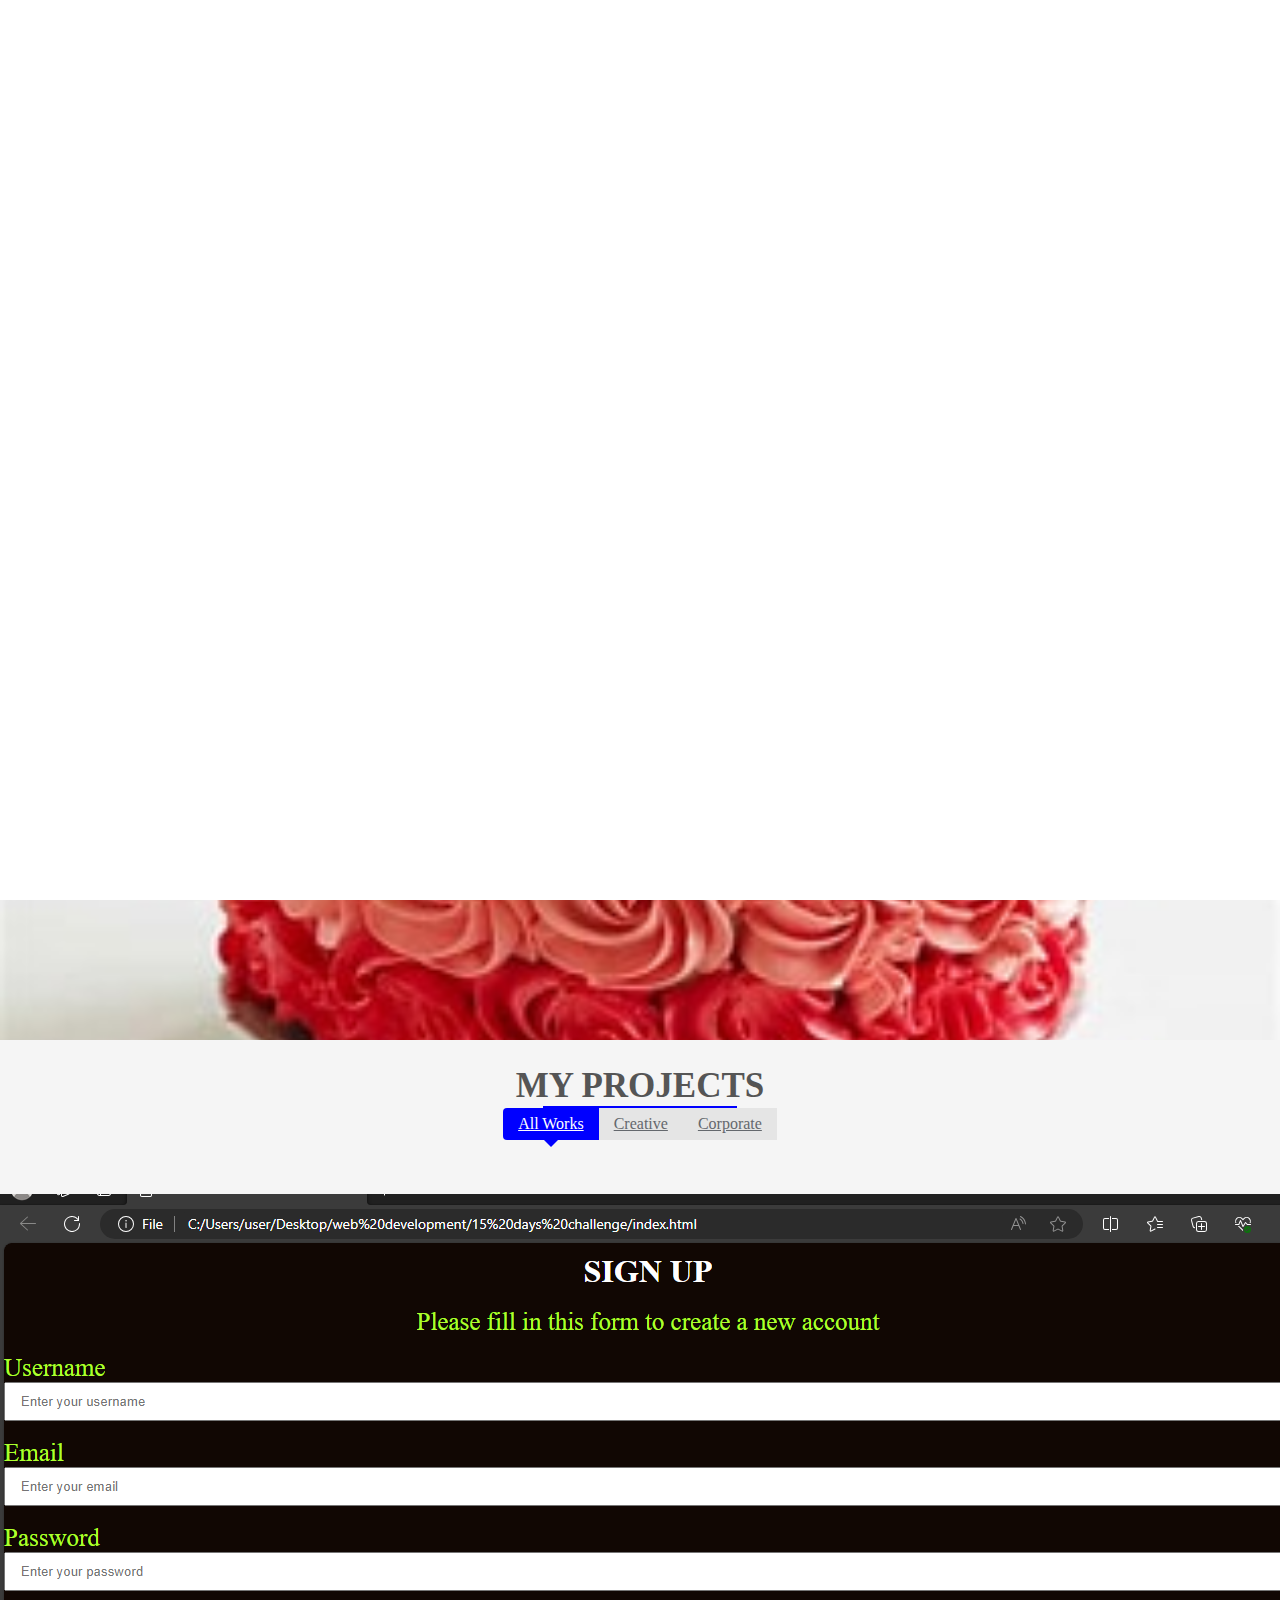
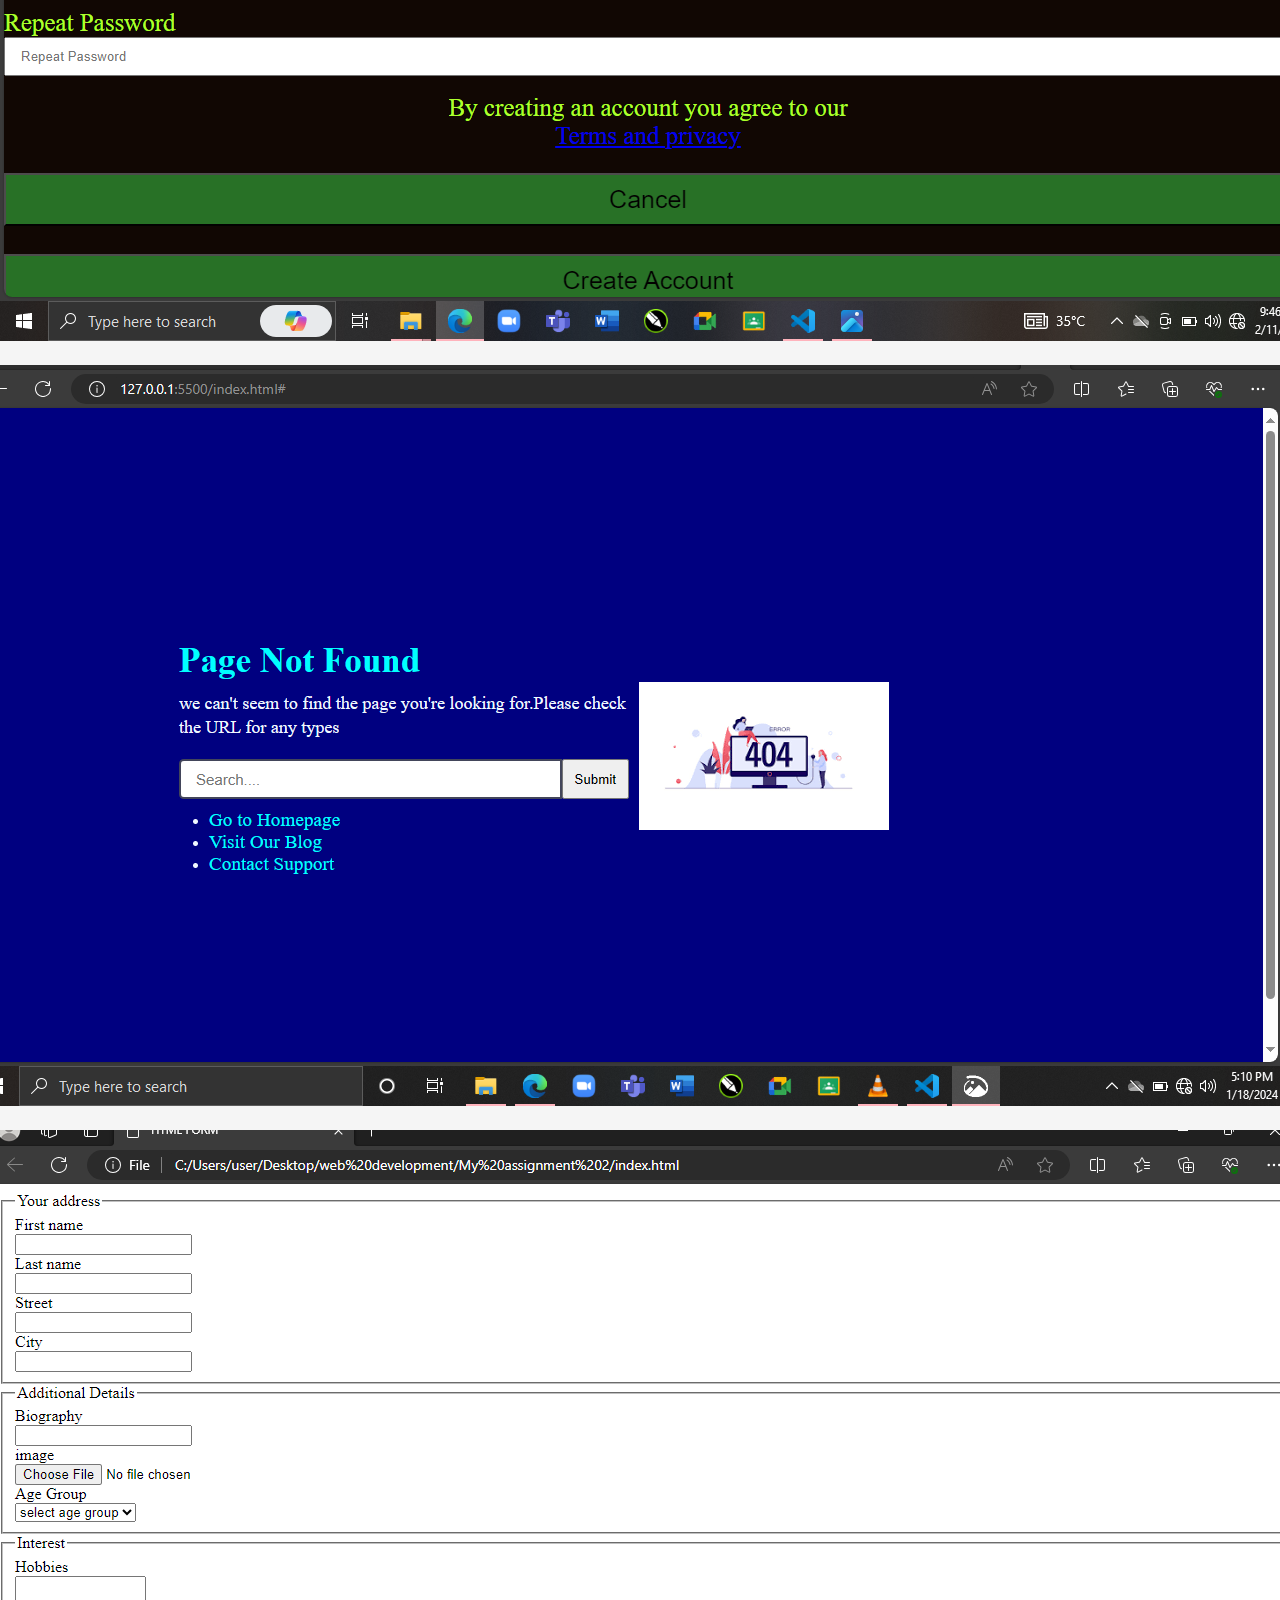
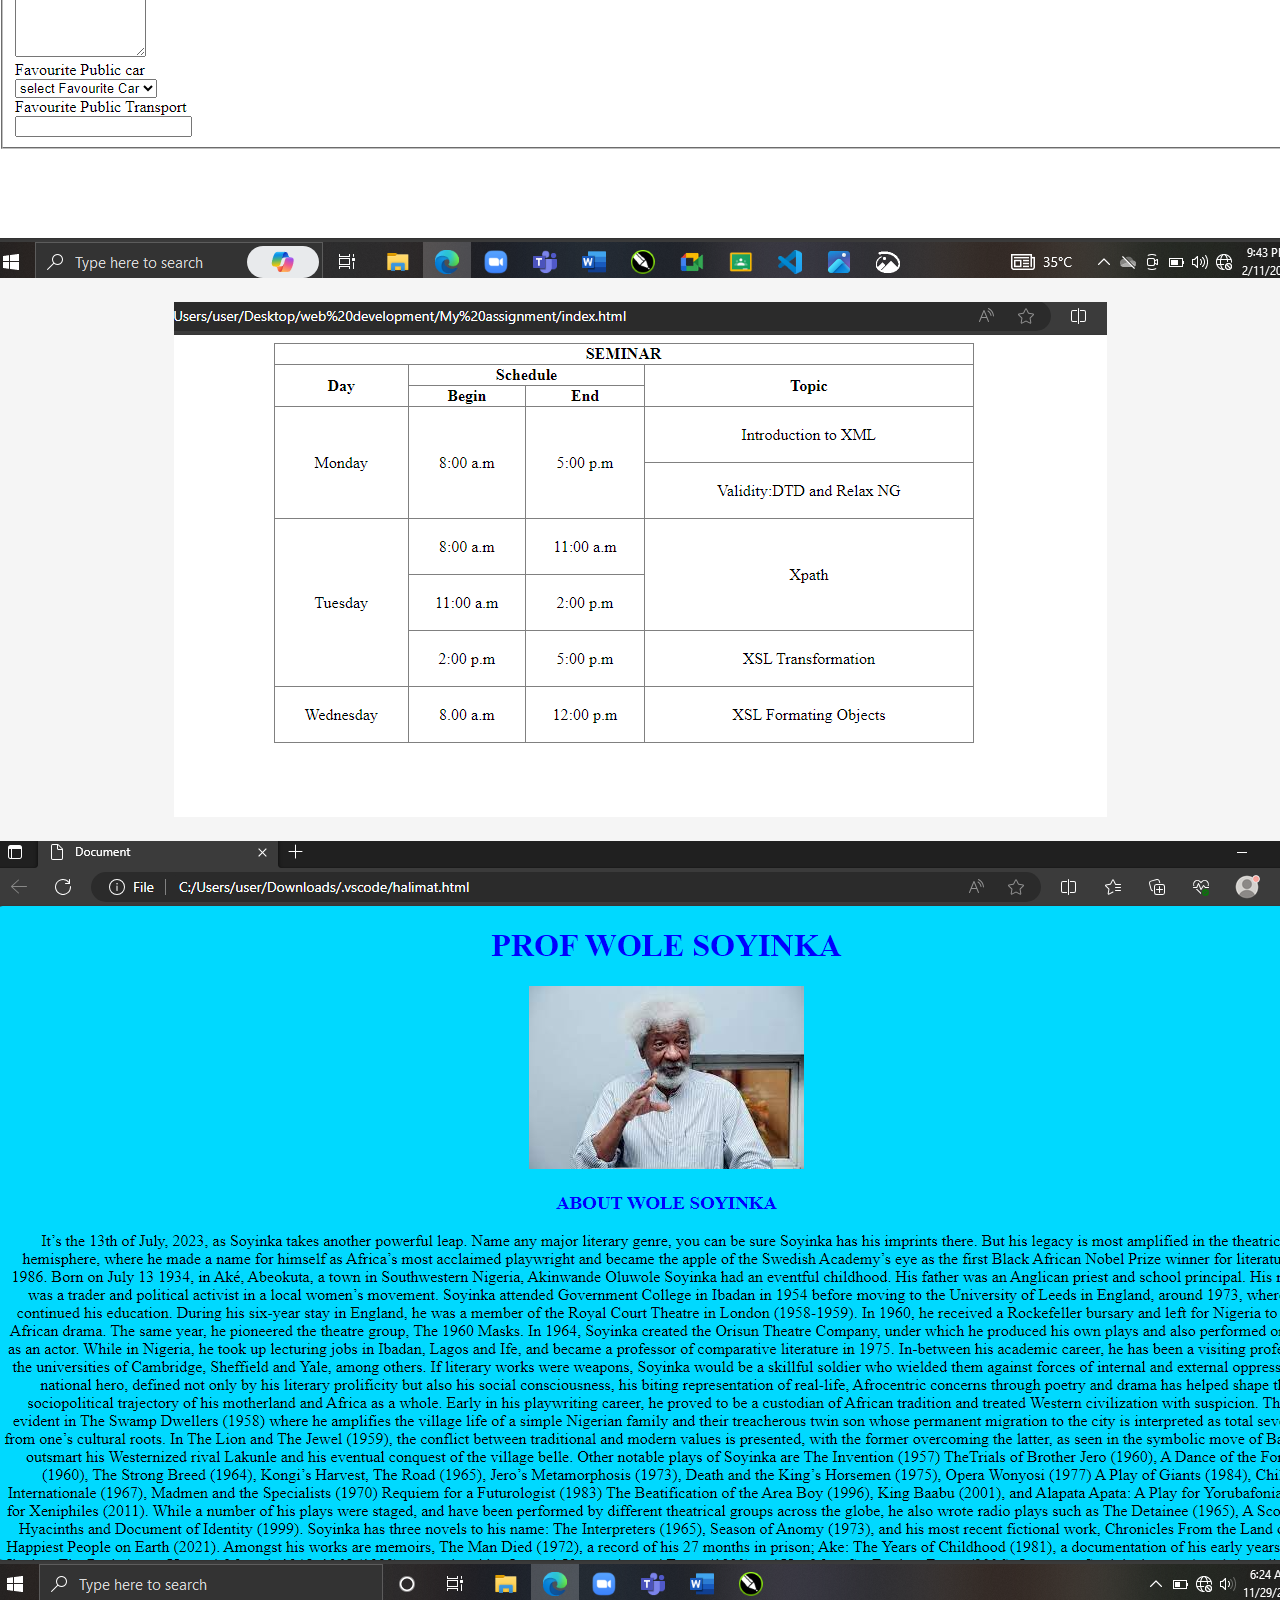
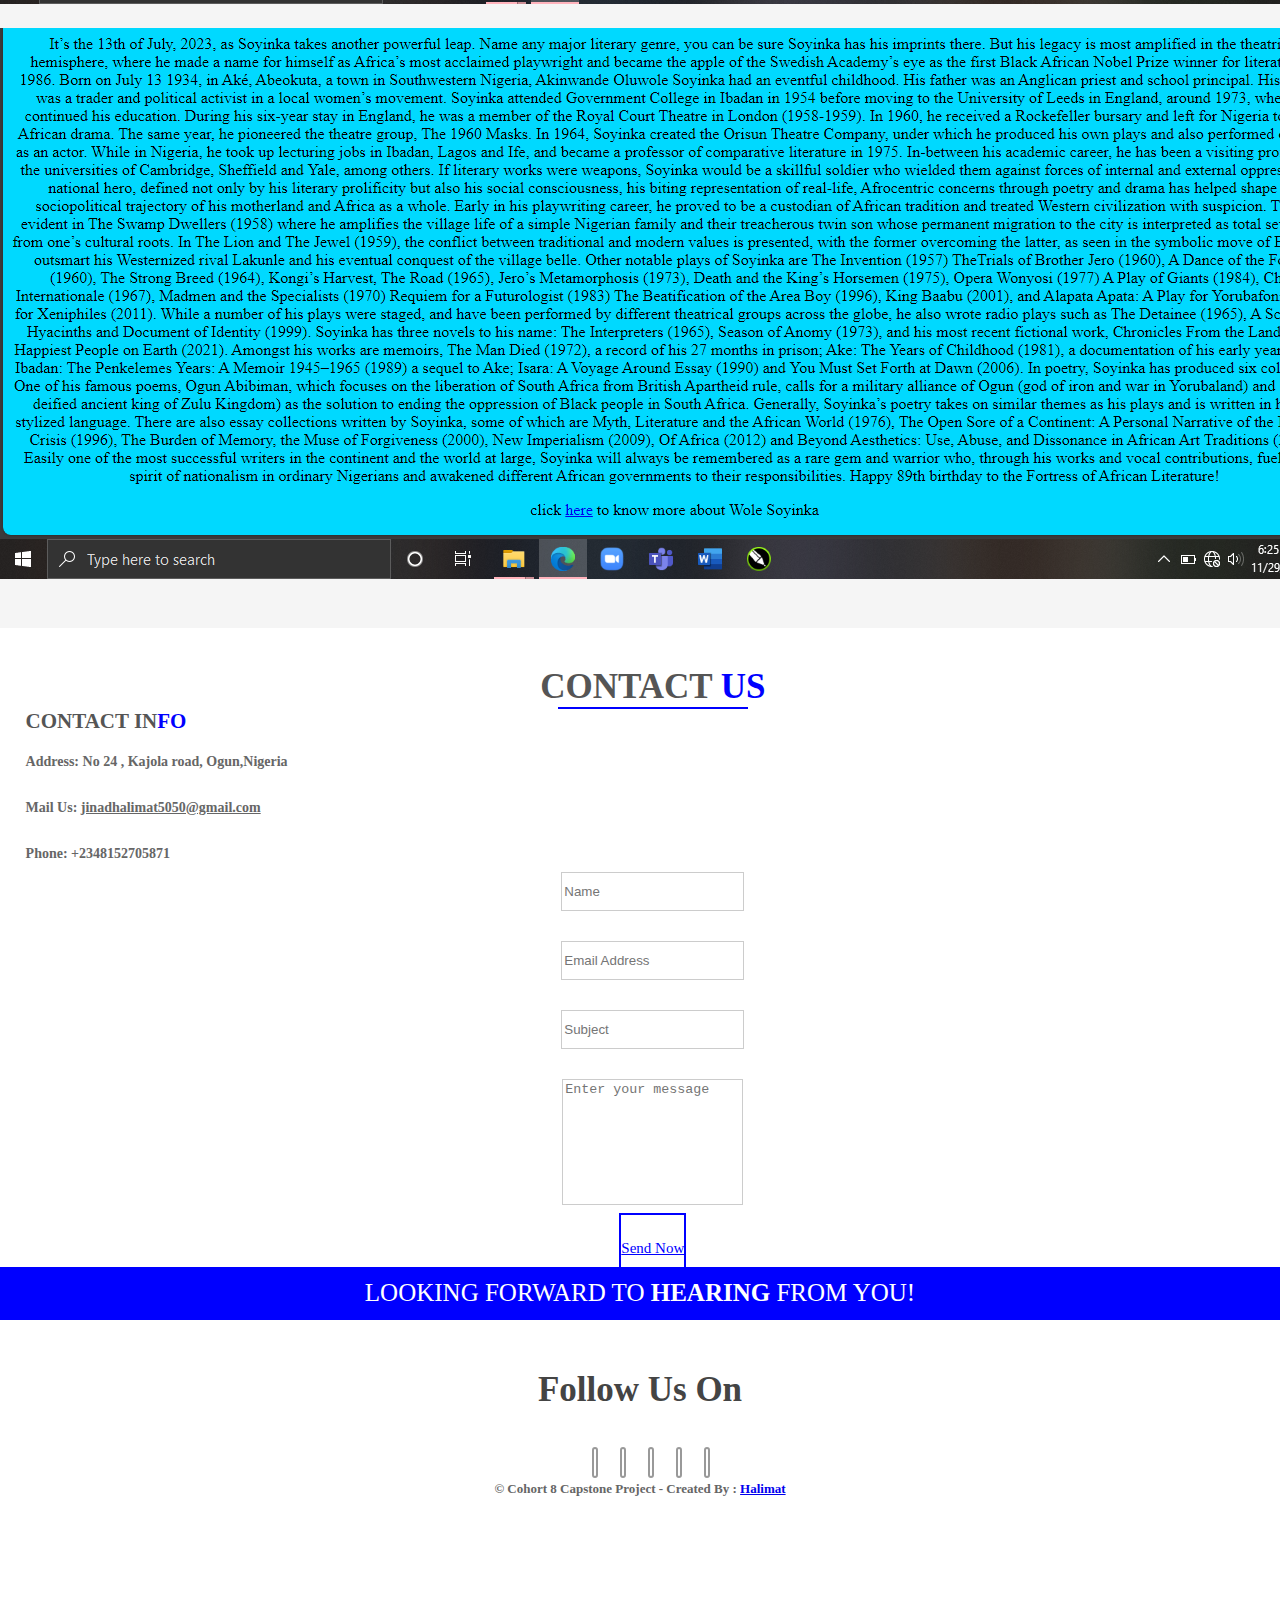
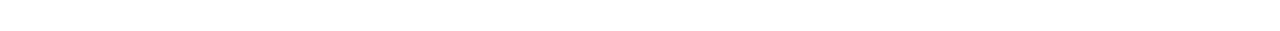
==== about.html @ 50e0e18a "." ====
<!DOCTYPE html>
<!--
	Cosmix by TEMPLATE STOCK
	templatestock.co @templatestock
	Released for free under the Creative Commons Attribution 3.0 license (templated.co/license)
-->

<html lang="en">
    <head>
        <meta charset="utf-8" />
        <meta name="viewport" content="width=device-width, initial-scale=1.0" />
        <meta name="description" content="" />
        <meta name="author" content="" />
        <title>Capstone project HTML5 Responsive Template | Template Stock</title>
        <!--Bootstrap-->
        <link rel="stylesheet" type="text/css" href="css/bootstrap.css" />
        <!--Stylesheets-->
        <link rel="stylesheet" type="text/css" href="css/style.css" />
        <!--Responsive-->
        <link rel="stylesheet" type="text/css" href="css/responsive.css" />
        <!--Animation-->
        <link rel="stylesheet" type="text/css" href="css/animate.css" />
        <!--Prettyphoto-->
        <link rel="stylesheet" type="text/css" href="css/prettyPhoto.css" />
        <!--Font-Awesome-->
        <link rel="stylesheet" type="text/css" href="css/font-awesome.css" />
        <!--Owl-Slider-->
        <link rel="stylesheet" type="text/css" href="css/owl.carousel.css" />
        <link rel="stylesheet" type="text/css" href="css/owl.theme.css" />
        <link rel="stylesheet" type="text/css" href="css/owl.transitions.css" />
        <!--[if lt IE 9]>
    <script src="js/html5shiv.js"></script>
    <script src="js/respond.min.js"></script>
  [endif]-->
    </head>
    <body data-spy="scroll" data-target=".navbar-default" data-offset="100">
        <!--Preloader-->
        <div id="preloader">
            <div id="pre-status">
                <div class="preload-placeholder"></div>
            </div>
        </div>
        <!--Navigation-->
        <header id="menu">
            <div class="navbar navbar-default navbar-fixed-top">
                <div class="container">
                    <div class="container-fluid">
                        <!-- Brand and toggle get grouped for better mobile display -->
                        <div class="navbar-header">
                            <button
                                type="button"
                                class="navbar-toggle collapsed"
                                data-toggle="collapse"
                                data-target="#bs-example-navbar-collapse-1"
                                aria-expanded="false"
                            >
                                <span class="sr-only">Toggle navigation</span>
                                <span class="icon-bar"></span>
                                <span class="icon-bar"></span>
                                <span class="icon-bar"></span>
                            </button>
                            <a class="navbar-brand" href="#menu"
                                ><img src="images/Logo/01.png" alt=""
                            /></a>
                        </div>
                        <!-- Collect the nav links, forms, and other content for toggling -->
                        <div
                            class="collapse navbar-collapse"
                            id="bs-example-navbar-collapse-1"
                        >
                            <ul class="nav navbar-nav">
                                <li class="active">
                                    <a class="scroll" href="#menu">Home</a>
                                </li>
                                <li>
                                    <a class="scroll" href="#about">About</a>
                                </li>
                                <li>
                                    <a class="scroll" href="#portfolio"
                                        >Portfolio</a
                                    >
                                </li>
                                <li>
                                    <a class="scroll" href="#contact"
                                        >Contact</a
                                    >
                                </li>
                            </ul>
                        </div>
                        <!-- /.navbar-collapse -->
                    </div>
                    <!-- /.container-fluid -->
                </div>
            </div>
        </header>
        
        <!--Slider-Start-->
        <section id="slider">
            <div id="home-carousel" class="carousel slide" data-ride="carousel">
                <div class="carousel-inner">
                    <div
                        class="item active"
                        style="background-image: url(images/Slider/08.jpg)"
                    >
                        <div class="carousel-caption container">
                            <div class="row">
                                <div class="col-md-7 col-sm-12 col-xs-12">
                                    <h1 style="color: goldenrod;">ABOUT</h1>
                                    <P>
                                        FRONTEND <Span style="color: goldenrod;">DEVELOPER</Span>
                                    </P>
                                    <p>
                                        Conscientious frontend developer with few months
                                        experience using Hypertext Markup Language(HTML), 
                                        Cascading Style Sheet(CSS) and JavaScript.I am ready and
                                        willing to learn more about tech and a lot of new things.
                                        Also a Mathematics student of Tai Solarin University of 
                                        Education, presently in 400 level.
                                    </p>
                                </div>
                            </div>
                        </div>
                    </div>
                    <div
                        class="item"
                        style="background-image: url(images/Slider/05.jpg)"
                    >
                        <div class="carousel-caption container">
                            <div class="row">
                                <div class="col-md-7 col-sm-12 col-xs-12">
                                    <h1>PRIME <span style="color: rgb(138, 24, 24);">TREATS</span></h1>
                                    <p>
                                        A certified baker with years of experience.I bake cakes 
                                        for occasions like weddings, birthdays and lot more,
                                        I also do delicious and yummy pastries.You can also surprise
                                        your lovely ones, we get you covered.Still learning more about 
                                        baking and will still learn more on it.
                                    </p>
                                </div>
                            </div>
                        </div>
                    </div>
                    <a
                        class="home-carousel-left"
                        href="#home-carousel"
                        data-slide="prev"
                        ><i class="fa fa-angle-left"></i
                    ></a>
                    <a
                        class="home-carousel-right"
                        href="#home-carousel"
                        data-slide="next"
                        ><i class="fa fa-angle-right"></i
                    ></a>
                </div>
            </div>
            <!--/#home-carousel-->
        </section>
        <!--Portfolio-Section-Start-->
        <section id="portfolio">
            <div class="container">
                <div class="col-md-8 col-md-offset-2">
                    <div class="heading">
                        <h2>MY PROJECTS</h2>
                        <div class="line"></div>
                    </div>
                </div>
                <div class="text-center">
                    <ul class="portfolio-filter">
                        <li>
                            <a class="active" href="#" data-filter="*"
                                >All Works</a
                            >
                        </li>
                        <li>
                            <a href="#" data-filter=".creative">Creative</a>
                        </li>
                        <li>
                            <a href="#" data-filter=".corporate">Corporate</a>
                        </li>
                        <li>
                      
                    </ul>
                    <!--/#portfolio-filter-->
                </div>
                <div class="portfolio-items">
                    <div
                        class="col-md-4 col-sm-6 col-xs-12 portfolio-item creative"
                    >
                        <div class="portfolio-item-inner">
                            <img
                                class="img-responsive"
                                src="images/Portfolio/SIGNUP PAGE.png"
                                alt=""
                            />
                            <div class="portfolio-info">
                                <a
                                    class="preview"
                                    href="https://verdant-frangollo-7e77b7.netlify.app"
                                    data-rel="prettyPhoto"
                                    ><i class="fa fa-plus-circle"></i
                                ></a>
                                <h6>ITEM-1</h6>
                                <p>SIGNUP PAGE</p>
                            </div>
                        </div>
                    </div>
                    <!--/.portfolio-item-->
                    <div
                        class="col-md-4 col-sm-6 col-xs-12 portfolio-item corporate portfolio"
                    >
                        <div class="portfolio-item-inner">
                            <img
                                class="img-responsive"
                                src="images/Portfolio/error styling.png"
                                alt=""
                            />
                            <div class="portfolio-info">
                                <a
                                    class="preview"
                                    href="https://dancing-paprenjak-fbeb0f.netlify.app"
                                    data-rel="prettyPhoto"
                                    ><i class="fa fa-plus-circle"></i
                                ></a>
                                <h6>ITEM-2</h6>
                                <p>404 errorpage</p>
                            </div>
                        </div>
                    </div>
                    <!--/.portfolio-item-->
                    <div
                        class="col-md-4 col-sm-6 col-xs-12 portfolio-item creative"
                    >
                        <div class="portfolio-item-inner">
                            <img
                                class="img-responsive"
                                src="images/Portfolio/HTML FORM.png"
                                alt=""
                            />
                            <div class="portfolio-info">
                                <a
                                    class="preview"
                                    href="https://moonlit-zabaione-5b2d0a.netlify.app

                                    "
                                    data-rel="prettyPhoto"
                                    ><i class="fa fa-plus-circle"></i
                                ></a>
                                <h6>ITEM-3</h6>
                                <p>HTML FORM</p>
                            </div>
                        </div>
                    </div>
                    <!--/.portfolio-item-->
                    <div
                        class="col-md-4 col-sm-6 col-xs-12 portfolio-item corporate"
                    >
                        <div class="portfolio-item-inner">
                            <img
                                class="img-responsive"
                                src="images/Portfolio/HTML TABLE.png"
                                alt=""
                            />
                            <div class="portfolio-info">
                                <a
                                    class="preview"
                                    href="https://idyllic-fudge-616ac0.netlify.app"
                                    data-rel="prettyPhoto"
                                    ><i class="fa fa-plus-circle"></i
                                ></a>
                                <h6>ITEM-4</h6>
                                <p>HTML TABLE</p>
                            </div>
                        </div>
                    </div>
                    <!--/.portfolio-item-->
                    <div
                        class="col-md-4 col-sm-6 col-xs-12 portfolio-item creative portfolio"
                    >
                        <div class="portfolio-item-inner">
                            <img
                                class="img-responsive"
                                src="images/Portfolio/pics 1.PNG"
                                alt=""
                            />
                            <div class="portfolio-info">
                                <a
                                    class="preview"
                                    href="images/Portfolio/pics 1.PNG"
                                    data-rel="prettyPhoto"
                                    ><i class="fa fa-plus-circle"></i
                                ></a>
                                <h6>ITEM-5</h6>
                                <p>PIC 1</p>
                            </div>
                        </div>
                    </div>
                    <!--/.portfolio-item-->
                    <div
                        class="col-md-4 col-sm-6 col-xs-12 portfolio-item corporate"
                    >
                        <div class="portfolio-item-inner">
                            <img
                                class="img-responsive"
                                src="images/Portfolio/pics2.PNG"
                                alt=""
                            />
                            <div class="portfolio-info">
                                <a
                                    class="preview"
                                    href="images/Portfolio/pics2.PNG"
                                    data-rel="prettyPhoto"
                                    ><i class="fa fa-plus-circle"></i
                                ></a>
                                <h6>ITEM-6</h6>
                                <p>PIC 2</p>
                            </div>
                        </div>
                    </div>
                    <!--/.portfolio-item-->
                </div>
            </div>
        </section>         
        <!--Contact-Section-Start-->
        <section id="contact">
            <div class="container">
                <div class="col-md-8 col-md-offset-2">
                    <div class="heading">
                        <h2>CONTACT <span>US</span></h2>
                        <div class="line"></div>
                    </div>
                </div>
                <div class="text-center">
                    <div class="col-md-6 col-sm-6 contact-sec-1">
                        <h4>CONTACT IN<span>FO</span></h4>
                        <ul class="contact-form">
                            <li>
                                <i class="fa fa-map-marker"></i>
                                <h6>
                                    <strong>Address:</strong> No 24 ,
                                    Kajola road, Ogun,Nigeria
                                </h6>
                            </li>
                            <li>
                                <i class="fa fa-envelope"></i>
                                <h6>
                                    <strong>Mail Us:</strong>
                                    <a href="#">jinadhalimat5050@gmail.com</a>
                                </h6>
                            </li>
                            <li>
                                <i class="fa fa-phone"></i>
                                <h6>
                                    <strong>Phone:</strong> +2348152705871
                                </h6>
                            </li>
                        </ul>
                    </div>
                    <div class="col-md-6 col-sm-6">
                        <form
                            id="main-contact-form"
                            name="contact-form"
                            method="post"
                            action="#"
                        >
                            <div
                                class="row wow fadeInDown"
                                data-wow-duration="1000ms"
                                data-wow-delay="300ms"
                            >
                                <div class="col-sm-6">
                                    <div class="form-group">
                                        <input
                                            type="text"
                                            name="name"
                                            class="form-control"
                                            placeholder="Name"
                                            required="required"
                                        />
                                    </div>
                                </div>
                                <div class="col-sm-6">
                                    <div class="form-group">
                                        <input
                                            type="email"
                                            name="email"
                                            class="form-control"
                                            placeholder="Email Address"
                                            required="required"
                                        />
                                    </div>
                                </div>
                            </div>
                            <div class="form-group">
                                <input
                                    type="text"
                                    name="subject"
                                    class="form-control"
                                    placeholder="Subject"
                                    required="required"
                                />
                            </div>
                            <div class="form-group">
                                <textarea
                                    name="message"
                                    id="message"
                                    class="form-control"
                                    rows="4"
                                    placeholder="Enter your message"
                                    required="required"
                                ></textarea>
                            </div>
                            <a
                                class="btn-send col-md-12 col-sm-12 col-xs-12"
                                href="#"
                                >Send Now</a
                            >
                        </form>
                    </div>
                </div>
            </div>
        </section>
        <footer id="footer">
            <div class="bg-sec">
                <div class="container">
                    <h2>
                        LOOKING FORWARD TO <strong>HEARING </strong>FROM YOU!
                    </h2>
                </div>
            </div>
        </footer>
        <footer id="footer-down">
            <h2>Follow Us On</h2>
            <ul class="social-icon">
                <li class="facebook hvr-pulse">
                    <a href="https://www.facebook.com/halimat.jinad.9?mibextid=2JQ9oc"><i class="fa fa-facebook-f"></i></a>
                </li>
                <li class="twitter hvr-pulse">
                    <a href="#"><i class="fa fa-twitter"></i></a>
                </li>
                <li class="linkedin hvr-pulse">
                    <a href="https://www.linkedin.com/in/jinad-halimat-aa2a1b285"><i class="fa fa-linkedin"></i></a>
                </li>
                <li class="google-plus hvr-pulse">
                    <a href="http"><i class="fa fa-google-plus"></i></a>
                </li>
                <li class="instagram hvr-pulse">
                    <a href="https://instagram.com/halimat_jinad"><i class="fa fa-instagram"></i></a>
                </li>
            </ul>
            <p>
                &copy; Cohort 8 Capstone Project - Created By :
                <a href="http://templatestock.co" target="_blank"
                    >Halimat</a
                >
            </p>
        </footer>
        <!--Jquery-->
        <script type="text/javascript" src="js/jquery.min.js"></script>
        <!--Boostrap-Jquery-->
        <script type="text/javascript" src="js/bootstrap.js"></script>
        <!--Preetyphoto-Jquery-->
        <script type="text/javascript" src="js/jquery.prettyPhoto.js"></script>
        <!--NiceScroll-Jquery-->
        <script type="text/javascript" src="js/jquery.nicescroll.js"></script>
        <script type="text/javascript" src="js/waypoints.min.js"></script>
        <!--Isotopes-->
        <script type="text/javascript" src="js/jquery.isotope.js"></script>
        <!--Wow-Jquery-->
        <script type="text/javascript" src="js/wow.js"></script>
        <!--Count-Jquey-->
        <script type="text/javascript" src="js/jquery.countTo.js"></script>
        <script type="text/javascript" src="js/jquery.inview.min.js"></script>
        <!--Owl-Crousels-Jqury-->
        <script type="text/javascript" src="js/owl.carousel.js"></script>
        <!--Main-Scripts-->
        <script type="text/javascript" src="js/script.js"></script>
    </body>
</html>

<!-- Hosting24 Analytics Code -->
<script
    type="text/javascript"
    src="http://stats.hosting24.com/count.php"
></script>
<!-- End Of Analytics Code -->
---- css/style.css ----
/*
	Cosmix by TEMPLATE STOCK
	templatestock.co @templatestock
	Released for free under the Creative Commons Attribution 3.0 license (templated.co/license)
*/

* {
    margin: 0 auto;
}
@font-face {
    font-family: 'helvetica_ce_55_romanregular';
    src: url('../fonts/helvetica_neue_ce_55_roman-webfont.eot');
    src: url('../fonts/helvetica_neue_ce_55_roman-webfont.eot?#iefix')
            format('embedded-opentype'),
        url('../fonts/helvetica_neue_ce_55_roman-webfont.woff2') format('woff2'),
        url('../fonts/helvetica_neue_ce_55_roman-webfont.woff') format('woff'),
        url('../fonts/helvetica_neue_ce_55_roman-webfont.ttf')
            format('truetype'),
        url('../fonts/helvetica_neue_ce_55_roman-webfont.svg#helvetica_ce_55_romanregular')
            format('svg');
    font-weight: normal;
    font-style: normal;
}
@font-face {
    font-family: 'open_sansregular';
    src: url('../fonts/opensans-regular-webfont.eot');
    src: url('../fonts/opensans-regular-webfont.eot?#iefix')
            format('embedded-opentype'),
        url('../fonts/opensans-regular-webfont.woff2') format('woff2'),
        url('../fonts/opensans-regular-webfont.woff') format('woff'),
        url('../fonts/opensans-regular-webfont.ttf') format('truetype'),
        url('../fonts/opensans-regular-webfont.svg#open_sansregular')
            format('svg');
    font-weight: normal;
    font-style: normal;
}
body {
    font-family: 'helvetica_ce_55_romanregular';
}
/*for-section-text-start-here*/
::selection {
    background: blue; /* WebKit/Blink Browsers */
    color: #fff;
}
::-webkit-selection {
    background-color: blue;
    color: #fff;
}
::-ms-selection {
    background-color: blue;
    color: #fff;
}
::-o-selection {
    background-color: blue;
    color: #fff;
}
::-moz-selection {
    background-color: blue;
    color: #fff;
}
/* ========================================================================
  Hover animation
 ========================================================================== */
@-webkit-keyframes hvr-pulse {
    25% {
        -webkit-transform: scale(1.1);
        transform: scale(1.1);
    }
    75% {
        -webkit-transform: scale(0.9);
        transform: scale(0.9);
    }
}
@keyframes hvr-pulse {
    25% {
        -webkit-transform: scale(1.1);
        transform: scale(1.1);
    }
    75% {
        -webkit-transform: scale(0.9);
        transform: scale(0.9);
    }
}
.hvr-pulse {
    display: inline-block;
    vertical-align: middle;
    -webkit-transform: translateZ(0);
    transform: translateZ(0);
    box-shadow: 0 0 1px rgba(0, 0, 0, 0);
    -webkit-backface-visibility: hidden;
    backface-visibility: hidden;
    -moz-osx-font-smoothing: grayscale;
}
.hvr-pulse:hover,
.hvr-pulse:focus,
.hvr-pulse:active {
    -webkit-animation-name: hvr-pulse;
    animation-name: hvr-pulse;
    -webkit-animation-duration: 1s;
    animation-duration: 1s;
    -webkit-animation-timing-function: linear;
    animation-timing-function: linear;
    -webkit-animation-iteration-count: infinite;
    animation-iteration-count: infinite;
}
/* ========================================================================
  Hover End
 ========================================================================== */
#preloader {
    background: #fff;
    bottom: 0;
    left: 0;
    position: fixed;
    right: 0;
    top: 0;
    z-index: 9999;
}
#pre-status,
.preload-placeholder {
    background-image: url(../preloader.gif);
    background-position: center;
    background-repeat: no-repeat;
    height: 296px;
    left: 38%;
    margin: -20px 0 0 -20px;
    position: absolute;
    top: 32%;
    width: 296px;
}
.preload-placeholder {
    background: none;
    left: 0;
    margin: 0;
    text-align: center;
    top: 65%;
}
.parallex {
    background-attachment: fixed;
    background-position: center;
    background-size: cover;
    background-repeat: no-repeat;
}
p {
    font-size: 13px;
    color: #666;
    font-weight: bolder;
    line-height: 25px;
    font-family: 'open_sansregular';
}
h1,
h2,
h3,
h4,
h5,
h6,
.h1,
.h2,
.h3,
.h4,
.h5,
.h6 {
    font-family: 'helvetica_ce_55_romanregular';
}
h1 {
    color: #fff;
    font-size: 51px;
    text-transform: uppercase;
}
h2 {
    color: #555;
    font-size: 35px;
    text-transform: uppercase;
    font-weight: bolder;
}
h3 {
    color: #333;
    font-size: 23px;
}
h4 {
    color: #555;
    font-size: 21px;
    text-transform: uppercase;
}
h5 {
    color: #333;
    font-size: 18px;
}
h6 {
    font-size: 16px;
}
strong {
    font-weight: bolder;
}
span {
    color: blue;
}
.space {
    margin: 30px 0px;
}
.line {
    border: 1px solid blue;
    width: 15%;
}
a:hover,
a:focus {
    text-decoration: none;
}
a.btn-down {
    height: 50px;
    width: 50px;
    color: #fff;
    border: 2px solid #fff;
    padding: 5% 10%;
    position: relative;
    top: 35px;
    font-size: 17px;
}
a.btn-down:hover {
    background: #fff;
    color: blue;
    transition: all 0.5s;
    -moz-transition: all 0.5s;
    -o-transition: all 0.5s;
    -webkit-transition: all 0.5s;
}
a.btn-order {
    height: 50px;
    width: 50px;
    color: blue;
    border: 2px solid blue;
    padding: 3% 5%;
    font-size: 15px;
    position: relative;
    top: 5px;
}
a.btn-order:hover {
    background: blue;
    color: #fff;
    transition: all 0.5s;
    -moz-transition: all 0.5s;
    -o-transition: all 0.5s;
    -webkit-transition: all 0.5s;
}
a.btn-send {
    color: blue;
    border: 2px solid blue;
    padding: 2% 0%;
    font-size: 15px;
}
a.btn-send:hover {
    background: blue;
    color: #fff;
    transition: all 0.5s;
    -moz-transition: all 0.5s;
    -o-transition: all 0.5s;
    -webkit-transition: all 0.5s;
}
/*Navigation-stylesheets-include-here*/
.navbar-default {
    background: rgba(248, 248, 248, 0);
    border: rgba(248, 248, 248, 0);
    padding: 5px 5px;
}
a.navbar-brand img {
    position: relative;
    top: 9px;
}
#menu {
    position: absolute;
}
#menu .nav {
    left: 25%;
    position: relative;
}
#menu ul.nav li a {
    font-size: 15px;
    color: #fff;
}
#menu .nav > li > a {
    background: none;
    color: #fff;
}
#menu ul.nav li a:hover,
#menu ul.nav li a.active {
    color: blue;
    transition: all 0.4s;
}
#menu .navbar-default .navbar-nav > .active > a,
.navbar-default .navbar-nav > .active > a:hover,
.navbar-default .navbar-nav > .active > a:focus {
    color: blue;
    background: transparent;
}
a.navbar-brand {
    padding: 0px;
    margin-top: -3px;
}
ul.nav li.active a:before {
    opacity: 1;
}
.on {
    background: rgba(0, 0, 0, 0.8);
    transition: all 0.3s;
    -moz-transition: all 0.3s;
    -o-transition: all 0.3s;
    -webkit-transition: all 0.3s;
}
/*Slider-stylesheets-include-here*/

#home-carousel .item {
    background-position: center top;
    background-repeat: no-repeat;
    background-size: cover;
    width: 100%;
    height: 650px;
}
#home-carousel .item:before {
    background-color: #000;
    content: '';
    height: 100%;
    top: 0;
    left: 0;
    opacity: 0.5;
    position: absolute;
    width: 100%;
}
.carousel-caption {
    left: 15px;
    right: 15px;
    top: 50%;
    font-size: 15px;
    text-align: left;
    color: #fff;
    text-shadow: none;
    margin-top: -130px;
}
.carousel-caption h1 {
    font-size: 35px;
    margin-bottom: 10px;
    letter-spacing: 2px;
    font-weight: 100;
}
.carousel-caption h2 {
    color: #fff;
    font-size: 75px;
    font-weight: 600;
    margin-top: 0px;
    text-transform: none;
    letter-spacing: 2px;
    margin-bottom: 20px;
}
.carousel-caption p {
    color: #ffffff;
    font-size: 17px;
    font-weight: normal;
    line-height: 27px;
}
.home-carousel-left,
.home-carousel-right {
    background-color: blue;
    color: #fff;
    font-size: 32px;
    height: 40px;
    line-height: 40px;
    margin-top: -20px;
    position: absolute;
    text-align: center;
    top: 50%;
    width: 32px;
    z-index: 999;
    -webkit-transition: 300ms;
    -moz-transition: 300ms;
    -o-transition: 300ms;
    -ms-transition: 300ms;
    transition: 300ms;
}
.home-carousel-left {
    left: -32px;
}
.home-carousel-right {
    right: -32px;
}
#home-carousel:hover .home-carousel-left {
    left: 0;
}
#home-carousel:hover .home-carousel-right {
    right: 0;
}
/* Carousel animation */

#home-carousel .item h1,
#home-carousel .item h2,
#home-carousel .item p {
    opacity: 0;
    -moz-transform: scale(0.5);
    -webkit-transform: scale(0.5);
    -o-transform: scale(0.5);
    -ms-transform: scale(0.5);
    transform: scale(0.5);
}
#home-carousel .item h1 {
    -webkit-transition: all 0.5s ease-in-out 0.15s;
    -moz-transition: all 0.5s ease-in-out 0.15s;
    -ms-transition: all 0.5s ease-in-out 0.15s;
    -o-transition: all 0.5s ease-in-out 0.15s;
    transition: all 0.5s ease-in-out 0.15s;
}
#home-carousel .item.active h1,
#home-carousel .item.active h2,
#home-carousel .item.active p {
    opacity: 1;
    -moz-transform: scale(1);
    -webkit-transform: scale(1);
    -o-transform: scale(1);
    -ms-transform: scale(1);
    transform: scale(1);
}
#home-carousel .item h2 {
    -webkit-transition: all 0.5s ease-in-out 0.3s;
    -moz-transition: all 0.5s ease-in-out 0.3s;
    -ms-transition: all 0.5s ease-in-out 0.3s;
    -o-transition: all 0.5s ease-in-out 0.3s;
    transition: all 0.5s ease-in-out 0.3s;
}
#home-carousel .item p {
    -webkit-transition: all 0.5s ease-in-out 0.45s;
    -moz-transition: all 0.5s ease-in-out 0.45s;
    -ms-transition: all 0.5s ease-in-out 0.45s;
    -o-transition: all 0.5s ease-in-out 0.45s;
    transition: all 0.5s ease-in-out 0.45s;
}
/*About-stylesheets-include-here*/
#about {
    padding: 3% 0%;
}
#about .heading {
    text-align: center;
}
.heading h2 {
    font-family: 'helvetica_ce_55_romanregular';
}
.heading p {
    padding: 20px 0px;
    font-size: 13px;
    font-weight: bolder;
    color: #555;
}
.ab-sec {
    text-align: justify;
}
.ab-sec h3 {
    font-weight: bolder;
}
.ab-sec p {
    padding: 10px 0px;
    font-size: 13px;
}
/*Background-stylesheets-include-here*/
.bg-sec {
    background: blue;
    margin-top: 10px;
    padding: 1% 0%;
}
.bg-sec h3 {
    color: #ffffff;
    text-transform: none;
    font-weight: bolder;
}
.bg-sec p {
    color: #ffffff;
}
/*Service-stylesheets-include-here*/
#service {
    text-align: center;
    padding: 2% 0%;
}
#features-sec {
    padding: 100px 0;
}
#features-sec .media.service-box:first-child {
    margin-top: 80px;
}
#services {
    padding: 100px 0 75px;
}
.media.service-box {
    margin: 25px 0;
}
.media.service-box .pull-left {
    margin-right: 20px;
}
.media.service-box .pull-left > i {
    font-size: 24px;
    height: 64px;
    line-height: 64px;
    text-align: center;
    width: 64px;
    border-radius: 100%;
    color: blue;
    border: 1px solid #d7d7d7;
    transition: background-color 400ms, background-color 400ms;
    position: relative;
}
.media.service-box:hover .pull-left > i {
    background: blue;
    color: #fff;
    transform: rotateY(360deg);
    -moz-transform: rotate(360deg);
    -o-transform: rotate(360deg);
    -webkittransform: rotate(360deg);
    transition: all 0.5s;
    -moz-transition: all 0.8s;
    -o-transition: all 0.8s;
    -webkit-transition: all 0.8s;
}
.media-body h5 {
    font-weight: bolder;
    text-align: left;
}
.media-body p {
    text-align: justify;
}
/*Experience-stylesheets-include-here*/
.experience {
    margin-top: 30px;
}
.progress {
    height: 20px;
    background-color: #d7d7d7;
    border-radius: 0;
    box-shadow: none;
    -webkit-box-shadow: none;
    margin-bottom: 25px;
}
.progress-bar {
    box-shadow: none;
    -webkit-box-shadow: none;
    text-align: right;
    padding-right: 12px;
    font-size: 12px;
    font-weight: 600;
    background: blue;
}
.progress .progress-bar.six-sec-ease-in-out {
    -webkit-transition: width 2s ease-in-out;
    transition: width 2s ease-in-out;
}
.lead {
    font-size: 16px;
    font-weight: bold;
    text-align: left;
}
/*Features-stylesheets-include-here*/
#features {
    text-align: center;
    padding: 2% 0%;
}
#features .nav-tabs {
    display: inline-block;
    margin-top: 20px;
}
.tab p {
    text-align: justify;
}
#features .nav-tabs > li.active > a,
#features .nav-tabs > li.active > a:hover,
#features .nav-tabs > li.active > a:focus {
    box-shadow: 0 1px 4px rgba(0, 0, 0, 0.26);
    border-bottom: 2px solid blue;
    background: #f8f8f8;
}
#features .nav-tabs > li > a {
    color: #555;
    margin-right: 0;
    box-shadow: 0 1px 4px rgba(0, 0, 0, 0.26);
    background-color: #fff;
    border-right: 1px solid #e0e0e0;
    border-radius: 0px;
    border-bottom: 1px solid #ffffff;
    width: 110px;
    padding: 0;
    height: 80px;
    line-height: 80px;
    font-size: 32px;
}
#features .nav-tabs > li > a i.fa {
    font-size: 25px;
}
#features .nav-tabs > li.active > a i.fa {
    color: blue;
}
#features .nav-tabs > li > a:hover {
    border-color: transparent;
    border-right: 1px solid #e0e0e0;
}
#features p.feat-sec-1 {
    padding-top: 10px;
}
#features .tab-content .feat-sec {
    margin-top: 10px;
}
#features .tab-content h5 {
    text-align: left;
    font-weight: bolder;
}
#features .tab-content .line {
    float: left;
}
.tab {
    margin-top: 20px;
}
.tab-img {
    position: relative;
    top: 50px;
}
/*Portfolio-stylesheets-include-here*/
#portfolio {
    padding: 2% 0%;
    background: #f5f5f5;
    text-align: center;
}
#portfolio .portfolio-filter {
    list-style: none;
    padding: 0;
    margin: 0 0 50px;
    display: inline-block;
}
#portfolio .portfolio-filter > li {
    float: left;
    display: block;
}
#portfolio .portfolio-filter > li a {
    display: block;
    padding: 7px 15px;
    background: #e5e5e5;
    color: #64686d;
    position: relative;
}
#portfolio .portfolio-filter > li a:hover,
#portfolio .portfolio-filter > li a.active {
    background: blue;
    color: #fff;
    -webkit-transition-duration: 0.5s;
    -moz-transition-duration: 0.5s;
    -ms-transition-duration: 0.5s;
    -o-transition-duration: 0.5s;
    transition-duration: 0.5s;
}
.portfolio-items p {
    color: #fff;
    font-weight: normal;
}
#portfolio .portfolio-filter > li a.active:after {
    content: ' ';
    position: absolute;
    bottom: -17px;
    left: 50%;
    margin-left: -10px;
    border-width: 10px;
    border-style: solid;
    border-color: blue transparent transparent transparent;
}
#portfolio .portfolio-filter > li:first-child a {
    border-radius: 4px 0 0 4px;
}
#portfolio .portfolio-filter > li:last-child a {
    border-radius: 0 4px 4px 0;
}
#portfolio .portfolio-item {
    margin-bottom: 20px;
}
#portfolio .portfolio-item .portfolio-item-inner {
    position: relative;
}
#portfolio .portfolio-item .portfolio-item-inner .portfolio-info {
    opacity: 0;
    position: absolute;
    top: 45%;
    bottom: 0;
    left: 0;
    right: 0;
    padding: 10px;
    color: #fff;
    background: rgba(0, 0, 0, 0.7);
}
#portfolio .portfolio-item .portfolio-item-inner .portfolio-info h3 {
    font-size: 16px;
    line-height: 1;
    margin: 0;
    color: #fff;
}
#portfolio .portfolio-item:hover .portfolio-info {
    opacity: 1;
    transition: all 0.5s;
}
#portfolio .portfolio-item:hover .portfolio-info i.fa {
    font-size: 30px;
    color: blue;
}
/* Start: Recommended Isotope styles */
/**** Isotope Filtering ****/
.isotope-item {
    z-index: 2;
}
.isotope-hidden.isotope-item {
    pointer-events: none;
    z-index: 1;
}
/**** Isotope CSS3 transitions ****/
.isotope,
.isotope .isotope-item {
    -webkit-transition-duration: 0.8s;
    -moz-transition-duration: 0.8s;
    -ms-transition-duration: 0.8s;
    -o-transition-duration: 0.8s;
    transition-duration: 0.8s;
}
.isotope {
    -webkit-transition-property: height, width;
    -moz-transition-property: height, width;
    -ms-transition-property: height, width;
    -o-transition-property: height, width;
    transition-property: height, width;
}
.isotope .isotope-item {
    -webkit-transition-property: -webkit-transform, opacity;
    -moz-transition-property: -moz-transform, opacity;
    -ms-transition-property: -ms-transform, opacity;
    -o-transition-property: -o-transform, opacity;
    transition-property: transform, opacity;
}
/**** disabling Isotope CSS3 transitions ****/
.isotope.no-transition,
.isotope.no-transition .isotope-item,
.isotope .isotope-item.no-transition {
    -webkit-transition-duration: 0s;
    -moz-transition-duration: 0s;
    -ms-transition-duration: 0s;
    -o-transition-duration: 0s;
    transition-duration: 0s;
}
/* End: Recommended Isotope styles */
/* disable CSS transitions for containers with infinite scrolling*/
.isotope.infinite-scrolling {
    -webkit-transition: none;
    -moz-transition: none;
    -ms-transition: none;
    -o-transition: none;
    transition: none;
}
/*Pricing-stylesheets-include-here*/
#pricing {
    padding: 4% 0% 0% 2%;
    text-align: center;
}
#pricing ul.pricing {
    list-style: none;
    padding: 0;
    margin: 70px 0 30px;
    border: 1px solid #eee;
    border-radius: 5px 5px 4px 4px;
    padding: 15px;
    text-align: center;
}
#pricing ul.pricing:hover {
    box-shadow: 0 8px 8px rgba(0, 0, 0, 0.26);
    -webkit-transition-duration: 0.3s;
    -moz-transition-duration: 0.3s;
    -ms-transition-duration: 0.3s;
    -o-transition-duration: 0.3s;
    transition-duration: 0.3s;
}
#pricing ul.pricing li {
    display: block;
    padding: 10px;
    color: #666;
}
#pricing ul.pricing li.plan-header {
    background: #f8f8f8;
    border-radius: 4px 4px 0 0;
    margin: -15px -15px 10px;
    padding: 15px 15px 30px;
    border: 0;
}
#pricing ul.pricing li.plan-header .price-duration {
    position: relative;
    margin-top: -63px;
    top: -10px;
    display: inline-block;
    width: 116px;
    height: 116px;
    background-image: -moz-linear-gradient(90deg, blue 0%, blue 100%);
    background-image: -webkit-linear-gradient(90deg, blue 0%, blue 100%);
    background-image: -ms-linear-gradient(90deg, blue 0%, blue 100%);
    color: #fff;
    border-radius: 100px;
    border: 5px solid #f6f6f6;
}
#pricing ul.pricing li.plan-header .price-duration {
    display: block;
    line-height: 1;
}
#pricing ul.pricing strong {
    font-size: 14px;
}
#pricing ul.pricing li.plan-header .price-duration > .price {
    font-size: 24px;
    font-weight: 700;
    margin-top: 35px;
}
#pricing ul.pricing li.plan-header .price-duration > .duration {
    margin-top: 5px;
}
#pricing ul.pricing li.plan-header .plan-name {
    margin-top: 10px;
    font-size: 21px;
    color: #444;
    font-weight: bold;
    line-height: 1;
    text-transform: uppercase;
}
#pricing ul.pricing.featured {
    background: #222534;
    color: #fff;
    border: 0;
}
#pricing ul.pricing.featured li.plan-header .plan-name {
    color: #fff;
}
/*Team-stylesheets-include-here*/
#team {
    text-align: center;
    padding: 2% 0%;
}
.team-desc {
    padding: 15px 10px 15px 10px;
}
.team-main-sec:hover {
    box-shadow: 0 8px 8px rgba(0, 0, 0, 0.26);
    -webkit-transition-duration: 0.3s;
    -moz-transition-duration: 0.3s;
    -ms-transition-duration: 0.3s;
    -o-transition-duration: 0.3s;
    transition-duration: 0.3s;
}
.team-sec {
    border: 1px solid #eee;
}
.team-main-sec:hover .team-sec {
    border: 1px solid #fff;
    -webkit-transition-duration: 0.3s;
    -moz-transition-duration: 0.3s;
    -ms-transition-duration: 0.3s;
    -o-transition-duration: 0.3s;
    transition-duration: 0.3s;
}
.team-main-sec:hover h5 {
    color: blue;
}
.team-sec h5 {
    color: #555;
    text-transform: uppercase;
}
.team-social-icon {
    margin-top: 20px;
}
.team-desc ul.team-social-icon li {
    display: inline-block;
    padding-right: 20px;
}
.team-desc ul.team-social-icon li a i.fa {
    font-size: 20px;
    color: #999;
}
.team-desc ul.team-social-icon li a i.fa:hover.fa-facebook-f {
    color: #3b5998;
}
.team-desc ul.team-social-icon li a i.fa:hover.fa-twitter {
    color: #55acee;
}
.team-desc ul.team-social-icon li a i.fa:hover.fa-pinterest-p {
    color: #bd081c;
}
.team-desc ul.team-social-icon li a i.fa:hover.fa-instagram {
    color: #3f729b;
}
.team-desc ul.team-social-icon li a i.fa:hover.fa-google-plus {
    color: #dc4e41;
}
/*Testimonials-stylesheets-include-here*/
#testimonials {
    background-image: url(../images/Testimonials/01.jpg);
    height: 450px;
    text-align: center;
}
#testimonials .owl-theme .owl-controls .owl-page span {
    background: blue;
}
.quote {
    position: relative;
    top: 40px;
}
.quote i.fa {
    font-size: 35px;
    color: #ffffff;
}
#owl-testi {
    position: relative;
    top: 65px;
}
#owl-testi p {
    color: #ffffff;
    font-weight: normal;
}
#owl-testi h5 {
    color: #ffffff;
    line-height: 30px;
    padding-top: 20px;
}
#owl-testi h6 {
    color: #ffffff;
    padding-top: 20px;
}
/*Fun-Facts-stylesheets-include-here*/
#fun-facts {
    background-color: #f8f8f8;
    padding: 3% 0%;
}
#fun-facts .fun-fact {
    border-right: 1px solid #ddd;
}
#fun-facts .col-md-3:last-child .fun-fact {
    border-right: 0px solid #ddd;
}
#fun-facts .fun-fact i {
    margin-right: 5px;
    color: #666;
}
#fun-facts .fun-fact h6 {
    color: #555;
    font-weight: bolder;
}
/*Blog-stylesheets-include-here*/
#blog {
    text-align: center;
    padding: 3% 0% 0% 2%;
}
.blog-info {
    text-align: left;
}
.blog-info h5 {
    font-weight: bold;
    padding-top: 10px;
}
.blog-info i.fa {
    float: left;
    margin-right: 10px;
    color: #777;
}
.blog-info h6 {
    margin: 0;
    color: #666;
    float: left;
}
.blog-info h6:hover,
.blog-info h5:hover {
    color: blue;
    -webkit-transition-duration: 0.3s;
    -moz-transition-duration: 0.3s;
    -ms-transition-duration: 0.3s;
    -o-transition-duration: 0.3s;
    transition-duration: 0.3s;
}
.data-meta {
    background: #444;
    font-size: 15px;
    color: #fff;
    text-align: center;
    position: absolute;
    top: 0;
    padding: 6px 15px;
}
.data-meta h4 {
    color: #ffffff;
    margin: 0;
    font-size: 18px;
    font-weight: bold;
}
a.btn-blg {
    color: #666;
}
a.btn-blg:hover {
    color: blue;
    -webkit-transition-duration: 0.3s;
    -moz-transition-duration: 0.3s;
    -ms-transition-duration: 0.3s;
    -o-transition-duration: 0.3s;
    transition-duration: 0.3s;
}
.blog-info p {
    text-align: justify;
    padding-top: 5px;
}
.blog-info ul.blog-icon {
    margin: 0;
    padding: 0;
}
.blog-info ul li {
    display: inline-block;
}
.blog-info ul li.comment {
    margin-left: 10px;
}
/*Client-stylesheets-include-here*/
#client {
    text-align: center;
    position: relative;
    padding: 70px 0px 10px 0px;
}
.client-logo a {
    opacity: 0.4;
    display: table;
    margin: 0 auto;
}
.client-logo a:hover {
    opacity: 1;
    transition: all 0.5s;
    -moz-transition: all 0.8s;
    -o-transition: all 0.8s;
    -webkit-transition: all 0.8s;
}
/*Contact-stylesheets-include-here*/
#contact {
    text-align: center;
    padding: 3% 0% 0% 2%;
}
.contact-sec-1 {
    text-align: left;
}
.contact-sec-1 h4 {
    font-weight: bold;
}
.contact-sec-1 ul.contact-form li i.fa {
    color: #666;
    float: left;
    margin-right: 10px;
}
.contact-sec-1 ul.contact-form li h6 {
    font-size: 14px;
    color: #666;
    margin: 0;
}
.contact-sec-1 ul {
    padding: 0;
    position: relative;
    top: 20px;
}
.contact-sec-1 ul li {
    display: block;
    padding-bottom: 30px;
}
.contact-sec-1 ul li a {
    color: #666;
}
.contact-sec-1 ul li a:hover {
    color: blue;
    -webkit-transition-duration: 0.3s;
    -moz-transition-duration: 0.3s;
    -ms-transition-duration: 0.3s;
    -o-transition-duration: 0.3s;
    transition-duration: 0.3s;
}
label {
    font-size: 15px;
    font-weight: normal;
    float: left;
    margin: 0px 0px 20px 0px;
}
.form-group {
    margin-bottom: 30px;
}
textarea.form-control {
    min-height: 120px;
    resize: none;
}
.form-control {
    border: 1px solid #ccc;
    height: 35px;
    border-radius: 0;
    box-shadow: none;
}
/*Footer-stylesheets-include-here*/
#footer {
    text-align: center;
}
#footer .bg-sec h2 {
    color: #ffffff;
    font-size: 25px;
    font-weight: normal;
}
#footer-down {
    position: relative;
    top: 30px;
    text-align: center;
}
#footer-down h2 {
    color: #444;
    margin: 20px 0px 40px 0px;
    text-transform: none;
}
#footer-down ul li {
    display: inline-block;
    margin-right: 20px;
}
#footer-down ul li a i.fa {
    color: #999;
    font-size: 22px;
    border: 2px solid #999;
    height: 50px;
    width: 50px;
    border-radius: 50px;
    padding: 25%;
}
#footer-down ul li.facebook i.fa:hover {
    color: #3b5998;
    border: 2px solid #3b5998;
}
#footer-down ul li.twitter i.fa:hover {
    color: #00aced;
    border: 2px solid #00aced;
}
#footer-down ul li.linkedin i.fa:hover {
    color: #007bb6;
    border: 2px solid #007bb6;
}
#footer-down ul li.google-plus i.fa:hover {
    color: #dd4b39;
    border: 2px solid #dd4b39;
}
#footer-down ul li.youtube i.fa:hover {
    color: #bb0000;
    border: 2px solid #bb0000;
}
#footer-down ul li.instagram i.fa:hover {
    color: #517fa4;
    border: 2px solid #517fa4;
}
#footer-down ul li.behance i.fa:hover {
    color: #1769ff;
    border: 2px solid #1769ff;
}

/*Index-1-Stylesheets-End-Here*/

/*Index-3-Stylesheets-Start-Here*/

/*Full-screen-menu-stylesheet-include-here*/
.top-animate {
    background: blue !important;
    top: 13px !important;
    -webkit-transform: rotate(45deg);
    /* Chrome, Safari, Opera */
    transform: rotate(45deg);
}
.mid-animate {
    opacity: 0;
}
.bottom-animate {
    background: blue !important;
    top: 13px !important;
    -webkit-transform: rotate(-225deg);
    /* Chrome, Safari, Opera */
    transform: rotate(-225deg);
}
.top-menu,
.mid-menu,
.bottom-menu {
    width: 28px;
    height: 4px;
    border-radius: 10px;
    background-color: #fff;
}
.top-menu {
    top: 5px;
}
.mid-menu {
    top: 13px;
}
.bottom-menu {
    top: 21px;
}
.menui {
    background: blue;
    transition: 0.6s ease;
    transition-timing-function: cubic-bezier(0.75, 0, 0.29, 1.01);
    margin-top: 10px;
    position: absolute;
}
.menu-trigger {
    z-index: 999;
    position: fixed;
    display: block;
    padding: 9px;
    height: 32px;
    width: 32px;
    margin: 0px;
    top: 45px;
    right: 115px;
}
.mobilenav {
    font-family: inherit;
    top: 0;
    left: 0;
    z-index: 999;
    display: none;
    position: fixed;
    width: 100%;
    height: 100%;
    background: rgba(0, 0, 0, 0.8);
    text-transform: uppercase;
}
.mobilenav li {
    list-style-type: none;
    text-align: center;
    padding: 10px;
    font-size: 220%;
    color: #fff;
    text-decoration: none;
    font-weight: 300;
    width: 100%;
}
.mobilenav li:last-child div {
    border-bottom: none;
}
.mobilenav li:hover {
    cursor: pointer;
}
.nav-label {
    border-bottom: 1px solid #fff;
    padding-bottom: 10px;
    display: block;
    width: 350px;
    margin: 0 auto;
}
.mobilenav li:first-child {
    margin-top: 60px;
}
.slider-content {
    position: absolute;
    left: 5%;
    right: 15px;
    top: 27%;
    font-size: 15px;
    text-align: center;
    color: #fff;
    text-shadow: none;
}
.slider-content h1 {
    font-size: 51px;
    text-transform: uppercase;
    font-weight: bolder;
    line-height: 80px;
}
.slider-content h2 {
    font-size: 25px;
    color: #ffffff;
    font-weight: bolder;
    padding: 10px 0px 20px 0px;
}
.slider-content p {
    color: #fff;
    font-size: 16px;
    font-weight: inherit;
    line-height: 30px;
}
/*Index-3-Stylesheets-End-Here*/

/*Index-4-Stylesheets-Start-Here*/
#slider-video {
    position: relative;
}
.hero-section {
    height: 100%;
    padding: 18% 0% 11% 0%;
    overflow: hidden;
}
.hero-content {
    position: relative;
    display: table;
    height: 100%;
    width: 100%;
}
.hero-text {
    display: table-cell;
    vertical-align: middle;
    color: #fff;
    width: 100%;
    padding-bottom: 10%;
}
.hero-text h5 {
    color: #ffffff;
    text-transform: none;
    padding-top: 15px;
}
.video-background-container {
    position: absolute;
    top: 0;
    bottom: 0;
    left: 0;
    right: 0;
    height: 100%;
    width: 100%;
}
.video-background {
    width: 100%;
}
.parallax-overlay {
    position: absolute;
    left: 0px;
    top: 0px;
    width: 100%;
    height: 100%;
    background: url('../images/banner/overaly.png') repeat;
}
a.btn-learn {
    height: 50px;
    width: 50px;
    color: blue;
    border: 2px solid blue;
    padding: 1% 2%;
    font-size: 15px;
    position: relative;
    top: 40px;
}
a.btn-learn:hover {
    background: blue;
    color: #fff;
    transition: all 0.5s;
    -moz-transition: all 0.5s;
    -o-transition: all 0.5s;
    -webkit-transition: all 0.5s;
}
/*Index-4-Stylesheets-End-Here*/

/*Index-5-Stylesheets-Start-Here*/
#slider-parallax .owl-theme .owl-controls .owl-page span {
    background: none;
}
#slider-parallax {
    background: url(../images/Slider/10.jpg);
    background-size: cover;
    background-attachment: fixed;
    background-repeat: no-repeat;
    margin: auto;
}
#slider-parallax {
    height: 680px;
}
.parallex-content {
    position: absolute;
    left: 5%;
    right: 15px;
    top: 35%;
    font-size: 15px;
    text-align: center;
    color: #fff;
    text-shadow: none;
}
.slide-sec {
}

.slide-sec-1 {
    text-align: right;
}
.slide-sec-2 {
    text-align: left;
    padding: 0;
}
.parallex-content h1 {
    font-size: 51px;
    text-transform: uppercase;
    font-weight: bolder;
    line-height: 80px;
}
.parallex-content h2 {
    color: #ffffff;
    text-transform: uppercase;
    font-weight: bolder;
}
.line-parallex {
    border: 2px solid #fff;
    width: 15%;
    margin-bottom: 30px;
}
.parallex-content h6 {
    color: #fff;
}

/*Basic-Stylesheets-End-Here*/
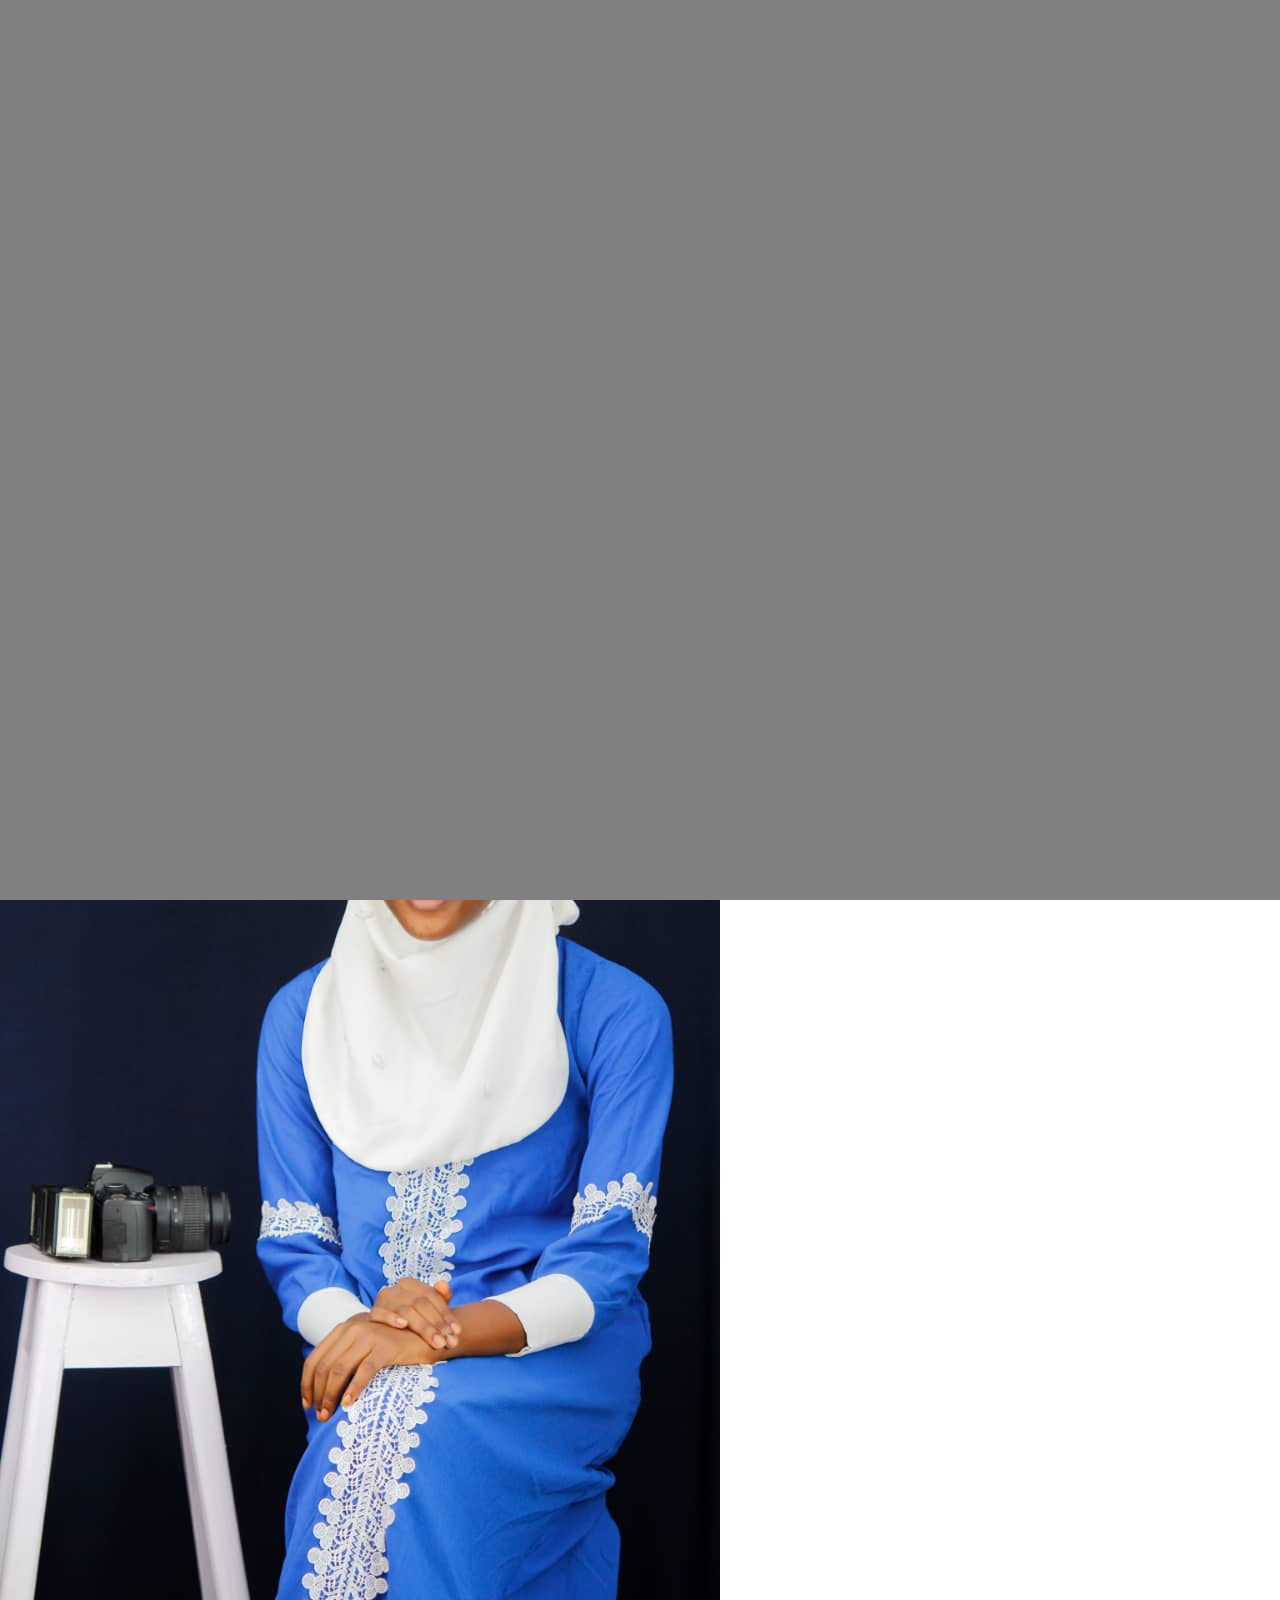
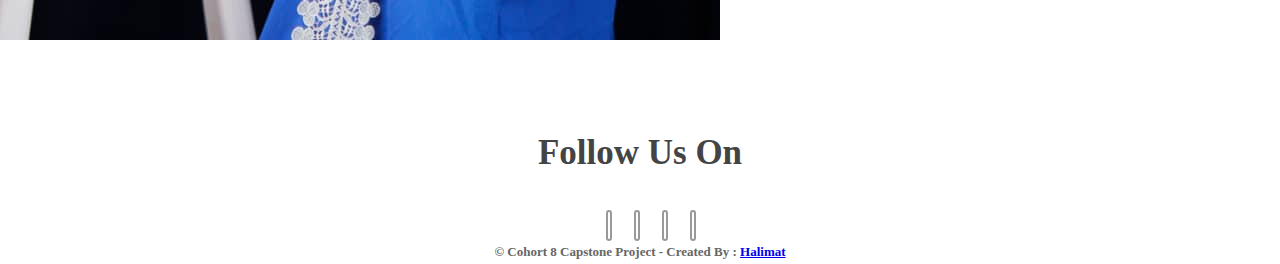
==== commit 7395717a: "." ====
--- a/about.html
+++ b/about.html
@@ -70,21 +70,20 @@
                         >
                             <ul class="nav navbar-nav">
                                 <li class="active">
-                                    <a class="scroll" href="#menu">Home</a>
+                                    <a class="scroll" href="index.html">Home</a>
                                 </li>
                                 <li>
-                                    <a class="scroll" href="#about">About</a>
+                                    <a class="scroll" href="about.html">About</a>
                                 </li>
-                                <li>
-                                    <a class="scroll" href="#portfolio"
-                                        >Portfolio</a
-                                    >
-                                </li>
-                                <li>
-                                    <a class="scroll" href="#contact"
-                                        >Contact</a
-                                    >
-                                </li>
+                                <a class="scroll" href="portfolio.html"
+                                >Portfolio</a
+                            >
+                        </li>
+                        <li>
+                            <a class="scroll" href="contact.html"
+                                >Contact</a
+                            >
+                        </li>
                             </ul>
                         </div>
                         <!-- /.navbar-collapse -->
@@ -93,42 +92,41 @@
                 </div>
             </div>
         </header>
-        
-        <!--Slider-Start-->
-        <section id="slider">
-            <div id="home-carousel" class="carousel slide" data-ride="carousel">
-                <div class="carousel-inner">
-                    <div
-                        class="item active"
-                        style="background-image: url(images/Slider/08.jpg)"
-                    >
-                        <div class="carousel-caption container">
-                            <div class="row">
-                                <div class="col-md-7 col-sm-12 col-xs-12">
-                                    <h1 style="color: goldenrod;">ABOUT</h1>
-                                    <P>
-                                        FRONTEND <Span style="color: goldenrod;">DEVELOPER</Span>
-                                    </P>
-                                    <p>
-                                        Conscientious frontend developer with few months
-                                        experience using Hypertext Markup Language(HTML), 
-                                        Cascading Style Sheet(CSS) and JavaScript.I am ready and
-                                        willing to learn more about tech and a lot of new things.
-                                        Also a Mathematics student of Tai Solarin University of 
-                                        Education, presently in 400 level.
+              <!--About-Section-Start-->
+              <section id="about">
+                <div class="container">
+                    <div class="col-md-8 col-md-offset-2">
+                        <div class="heading">
+                            <h2>ABOUT <span>US</span></h2>
+                            <div class="line"></div>
+                            <h1></h1>
+                            <P>
+                                FRONTEND <Span style="color: blue;">DEVELOPER</Span>
+                            </P>
+                        </h1>
+                        </div>
+                    </div>
+                    <div class="row">
+                        <div class="col-md-12 ab-sec">
+                            <div class="col-md-6">
+                                <h3
+                                    class="wow fadeInDown"
+                                    data-wow-duration="1000ms"
+                                    data-wow-delay="300ms"
+                                >
+                                    
+                                </h3>
+                                <p>
+                                    <span><strong>C</strong></span
+                                    >onscientious frontend developer with 
+                                    few monthsexperience using Hypertext
+                                     Markup Language(HTML), Cascading Style 
+                                     Sheet(CSS) and JavaScript.I am ready and
+                                     willing to learn more about tech and a lot 
+                                     of new things.Also a Mathematics student of 
+                                     Tai Solarin University of Education, presently 
+                                     in 400 level.
                                     </p>
-                                </div>
-                            </div>
-                        </div>
-                    </div>
-                    <div
-                        class="item"
-                        style="background-image: url(images/Slider/05.jpg)"
-                    >
-                        <div class="carousel-caption container">
-                            <div class="row">
-                                <div class="col-md-7 col-sm-12 col-xs-12">
-                                    <h1>PRIME <span style="color: rgb(138, 24, 24);">TREATS</span></h1>
                                     <p>
                                         A certified baker with years of experience.I bake cakes 
                                         for occasions like weddings, birthdays and lot more,
@@ -136,325 +134,42 @@
                                         your lovely ones, we get you covered.Still learning more about 
                                         baking and will still learn more on it.
                                     </p>
-                                </div>
+                                </p>
                             </div>
-                        </div>
-                    </div>
-                    <a
-                        class="home-carousel-left"
-                        href="#home-carousel"
-                        data-slide="prev"
-                        ><i class="fa fa-angle-left"></i
-                    ></a>
-                    <a
-                        class="home-carousel-right"
-                        href="#home-carousel"
-                        data-slide="next"
-                        ><i class="fa fa-angle-right"></i
-                    ></a>
-                </div>
-            </div>
-            <!--/#home-carousel-->
-        </section>
-        <!--Portfolio-Section-Start-->
-        <section id="portfolio">
-            <div class="container">
-                <div class="col-md-8 col-md-offset-2">
-                    <div class="heading">
-                        <h2>MY PROJECTS</h2>
-                        <div class="line"></div>
+                            <div 
+                                class="col-md-6 ab-sec-img wow fadeInUp"
+                                data-wow-duration="1000ms"
+                                data-wow-delay="300ms"
+                            >
+                                <img src="images/Aboutus/pics.jpg" alt="" />
+                            </div>
+                        </div>
                     </div>
                 </div>
-                <div class="text-center">
-                    <ul class="portfolio-filter">
-                        <li>
-                            <a class="active" href="#" data-filter="*"
-                                >All Works</a
-                            >
-                        </li>
-                        <li>
-                            <a href="#" data-filter=".creative">Creative</a>
-                        </li>
-                        <li>
-                            <a href="#" data-filter=".corporate">Corporate</a>
-                        </li>
-                        <li>
-                      
-                    </ul>
-                    <!--/#portfolio-filter-->
-                </div>
-                <div class="portfolio-items">
-                    <div
-                        class="col-md-4 col-sm-6 col-xs-12 portfolio-item creative"
+            </section>
+            <footer id="footer-down">
+                <h2>Follow Us On</h2>
+                <ul class="social-icon">
+                    <li class="facebook hvr-pulse">
+                        <a href="https://www.facebook.com/halimat.jinad.9?mibextid=2JQ9oc"><i class="fa fa-facebook-f"></i></a>
+                    </li>
+                    <li class="linkedin hvr-pulse">
+                        <a href="https://www.linkedin.com/in/jinad-halimat-aa2a1b285"><i class="fa fa-linkedin"></i></a>
+                    </li>
+                    <li class="google-plus hvr-pulse">
+                        <a href="https://github.com/jinad452"><i class="fa fa-google-plus"></i></a>
+                    </li>
+                    <li class="instagram hvr-pulse">
+                        <a href="https://instagram.com/halimat_jinad"><i class="fa fa-instagram"></i></a>
+                    </li>
+                </ul>
+                <p>
+                    &copy; Cohort 8 Capstone Project - Created By :
+                    <a href="http://templatestock.co" target="_blank"
+                        >Halimat</a
                     >
-                        <div class="portfolio-item-inner">
-                            <img
-                                class="img-responsive"
-                                src="images/Portfolio/SIGNUP PAGE.png"
-                                alt=""
-                            />
-                            <div class="portfolio-info">
-                                <a
-                                    class="preview"
-                                    href="https://verdant-frangollo-7e77b7.netlify.app"
-                                    data-rel="prettyPhoto"
-                                    ><i class="fa fa-plus-circle"></i
-                                ></a>
-                                <h6>ITEM-1</h6>
-                                <p>SIGNUP PAGE</p>
-                            </div>
-                        </div>
-                    </div>
-                    <!--/.portfolio-item-->
-                    <div
-                        class="col-md-4 col-sm-6 col-xs-12 portfolio-item corporate portfolio"
-                    >
-                        <div class="portfolio-item-inner">
-                            <img
-                                class="img-responsive"
-                                src="images/Portfolio/error styling.png"
-                                alt=""
-                            />
-                            <div class="portfolio-info">
-                                <a
-                                    class="preview"
-                                    href="https://dancing-paprenjak-fbeb0f.netlify.app"
-                                    data-rel="prettyPhoto"
-                                    ><i class="fa fa-plus-circle"></i
-                                ></a>
-                                <h6>ITEM-2</h6>
-                                <p>404 errorpage</p>
-                            </div>
-                        </div>
-                    </div>
-                    <!--/.portfolio-item-->
-                    <div
-                        class="col-md-4 col-sm-6 col-xs-12 portfolio-item creative"
-                    >
-                        <div class="portfolio-item-inner">
-                            <img
-                                class="img-responsive"
-                                src="images/Portfolio/HTML FORM.png"
-                                alt=""
-                            />
-                            <div class="portfolio-info">
-                                <a
-                                    class="preview"
-                                    href="https://moonlit-zabaione-5b2d0a.netlify.app
-
-                                    "
-                                    data-rel="prettyPhoto"
-                                    ><i class="fa fa-plus-circle"></i
-                                ></a>
-                                <h6>ITEM-3</h6>
-                                <p>HTML FORM</p>
-                            </div>
-                        </div>
-                    </div>
-                    <!--/.portfolio-item-->
-                    <div
-                        class="col-md-4 col-sm-6 col-xs-12 portfolio-item corporate"
-                    >
-                        <div class="portfolio-item-inner">
-                            <img
-                                class="img-responsive"
-                                src="images/Portfolio/HTML TABLE.png"
-                                alt=""
-                            />
-                            <div class="portfolio-info">
-                                <a
-                                    class="preview"
-                                    href="https://idyllic-fudge-616ac0.netlify.app"
-                                    data-rel="prettyPhoto"
-                                    ><i class="fa fa-plus-circle"></i
-                                ></a>
-                                <h6>ITEM-4</h6>
-                                <p>HTML TABLE</p>
-                            </div>
-                        </div>
-                    </div>
-                    <!--/.portfolio-item-->
-                    <div
-                        class="col-md-4 col-sm-6 col-xs-12 portfolio-item creative portfolio"
-                    >
-                        <div class="portfolio-item-inner">
-                            <img
-                                class="img-responsive"
-                                src="images/Portfolio/pics 1.PNG"
-                                alt=""
-                            />
-                            <div class="portfolio-info">
-                                <a
-                                    class="preview"
-                                    href="images/Portfolio/pics 1.PNG"
-                                    data-rel="prettyPhoto"
-                                    ><i class="fa fa-plus-circle"></i
-                                ></a>
-                                <h6>ITEM-5</h6>
-                                <p>PIC 1</p>
-                            </div>
-                        </div>
-                    </div>
-                    <!--/.portfolio-item-->
-                    <div
-                        class="col-md-4 col-sm-6 col-xs-12 portfolio-item corporate"
-                    >
-                        <div class="portfolio-item-inner">
-                            <img
-                                class="img-responsive"
-                                src="images/Portfolio/pics2.PNG"
-                                alt=""
-                            />
-                            <div class="portfolio-info">
-                                <a
-                                    class="preview"
-                                    href="images/Portfolio/pics2.PNG"
-                                    data-rel="prettyPhoto"
-                                    ><i class="fa fa-plus-circle"></i
-                                ></a>
-                                <h6>ITEM-6</h6>
-                                <p>PIC 2</p>
-                            </div>
-                        </div>
-                    </div>
-                    <!--/.portfolio-item-->
-                </div>
-            </div>
-        </section>         
-        <!--Contact-Section-Start-->
-        <section id="contact">
-            <div class="container">
-                <div class="col-md-8 col-md-offset-2">
-                    <div class="heading">
-                        <h2>CONTACT <span>US</span></h2>
-                        <div class="line"></div>
-                    </div>
-                </div>
-                <div class="text-center">
-                    <div class="col-md-6 col-sm-6 contact-sec-1">
-                        <h4>CONTACT IN<span>FO</span></h4>
-                        <ul class="contact-form">
-                            <li>
-                                <i class="fa fa-map-marker"></i>
-                                <h6>
-                                    <strong>Address:</strong> No 24 ,
-                                    Kajola road, Ogun,Nigeria
-                                </h6>
-                            </li>
-                            <li>
-                                <i class="fa fa-envelope"></i>
-                                <h6>
-                                    <strong>Mail Us:</strong>
-                                    <a href="#">jinadhalimat5050@gmail.com</a>
-                                </h6>
-                            </li>
-                            <li>
-                                <i class="fa fa-phone"></i>
-                                <h6>
-                                    <strong>Phone:</strong> +2348152705871
-                                </h6>
-                            </li>
-                        </ul>
-                    </div>
-                    <div class="col-md-6 col-sm-6">
-                        <form
-                            id="main-contact-form"
-                            name="contact-form"
-                            method="post"
-                            action="#"
-                        >
-                            <div
-                                class="row wow fadeInDown"
-                                data-wow-duration="1000ms"
-                                data-wow-delay="300ms"
-                            >
-                                <div class="col-sm-6">
-                                    <div class="form-group">
-                                        <input
-                                            type="text"
-                                            name="name"
-                                            class="form-control"
-                                            placeholder="Name"
-                                            required="required"
-                                        />
-                                    </div>
-                                </div>
-                                <div class="col-sm-6">
-                                    <div class="form-group">
-                                        <input
-                                            type="email"
-                                            name="email"
-                                            class="form-control"
-                                            placeholder="Email Address"
-                                            required="required"
-                                        />
-                                    </div>
-                                </div>
-                            </div>
-                            <div class="form-group">
-                                <input
-                                    type="text"
-                                    name="subject"
-                                    class="form-control"
-                                    placeholder="Subject"
-                                    required="required"
-                                />
-                            </div>
-                            <div class="form-group">
-                                <textarea
-                                    name="message"
-                                    id="message"
-                                    class="form-control"
-                                    rows="4"
-                                    placeholder="Enter your message"
-                                    required="required"
-                                ></textarea>
-                            </div>
-                            <a
-                                class="btn-send col-md-12 col-sm-12 col-xs-12"
-                                href="#"
-                                >Send Now</a
-                            >
-                        </form>
-                    </div>
-                </div>
-            </div>
-        </section>
-        <footer id="footer">
-            <div class="bg-sec">
-                <div class="container">
-                    <h2>
-                        LOOKING FORWARD TO <strong>HEARING </strong>FROM YOU!
-                    </h2>
-                </div>
-            </div>
-        </footer>
-        <footer id="footer-down">
-            <h2>Follow Us On</h2>
-            <ul class="social-icon">
-                <li class="facebook hvr-pulse">
-                    <a href="https://www.facebook.com/halimat.jinad.9?mibextid=2JQ9oc"><i class="fa fa-facebook-f"></i></a>
-                </li>
-                <li class="twitter hvr-pulse">
-                    <a href="#"><i class="fa fa-twitter"></i></a>
-                </li>
-                <li class="linkedin hvr-pulse">
-                    <a href="https://www.linkedin.com/in/jinad-halimat-aa2a1b285"><i class="fa fa-linkedin"></i></a>
-                </li>
-                <li class="google-plus hvr-pulse">
-                    <a href="http"><i class="fa fa-google-plus"></i></a>
-                </li>
-                <li class="instagram hvr-pulse">
-                    <a href="https://instagram.com/halimat_jinad"><i class="fa fa-instagram"></i></a>
-                </li>
-            </ul>
-            <p>
-                &copy; Cohort 8 Capstone Project - Created By :
-                <a href="http://templatestock.co" target="_blank"
-                    >Halimat</a
-                >
-            </p>
-        </footer>
+                </p>
+              </footer>
         <!--Jquery-->
         <script type="text/javascript" src="js/jquery.min.js"></script>
         <!--Boostrap-Jquery-->
--- a/css/style.css
+++ b/css/style.css
@@ -44,7 +44,7 @@
 }
 ::-webkit-selection {
     background-color: blue;
-    color: #fff;
+    color: gray;
 }
 ::-ms-selection {
     background-color: blue;
@@ -107,7 +107,7 @@
   Hover End
  ========================================================================== */
 #preloader {
-    background: #fff;
+    background: gray;
     bottom: 0;
     left: 0;
     position: fixed;
@@ -257,7 +257,7 @@
 }
 /*Navigation-stylesheets-include-here*/
 .navbar-default {
-    background: rgba(248, 248, 248, 0);
+    background: blue;
     border: rgba(248, 248, 248, 0);
     padding: 5px 5px;
 }
@@ -274,21 +274,21 @@
 }
 #menu ul.nav li a {
     font-size: 15px;
-    color: #fff;
+    color: black;
 }
 #menu .nav > li > a {
     background: none;
-    color: #fff;
+    color: black;
 }
 #menu ul.nav li a:hover,
 #menu ul.nav li a.active {
-    color: blue;
+    color: white;
     transition: all 0.4s;
 }
 #menu .navbar-default .navbar-nav > .active > a,
 .navbar-default .navbar-nav > .active > a:hover,
 .navbar-default .navbar-nav > .active > a:focus {
-    color: blue;
+    color: black;
     background: transparent;
 }
 a.navbar-brand {
@@ -432,9 +432,11 @@
 /*About-stylesheets-include-here*/
 #about {
     padding: 3% 0%;
+    margin-top: 20px;
 }
 #about .heading {
     text-align: center;
+    font-size: 10px;
 }
 .heading h2 {
     font-family: 'helvetica_ce_55_romanregular';
@@ -453,11 +455,12 @@
 }
 .ab-sec p {
     padding: 10px 0px;
-    font-size: 13px;
+    font-size: 20px;
+    padding-top: 80px;
 }
 /*Background-stylesheets-include-here*/
 .bg-sec {
-    background: blue;
+    background: gray;
     margin-top: 10px;
     padding: 1% 0%;
 }
@@ -618,6 +621,7 @@
     padding: 2% 0%;
     background: #f5f5f5;
     text-align: center;
+    margin-top: 20px;
 }
 #portfolio .portfolio-filter {
     list-style: none;
@@ -827,212 +831,11 @@
 #pricing ul.pricing.featured li.plan-header .plan-name {
     color: #fff;
 }
-/*Team-stylesheets-include-here*/
-#team {
-    text-align: center;
-    padding: 2% 0%;
-}
-.team-desc {
-    padding: 15px 10px 15px 10px;
-}
-.team-main-sec:hover {
-    box-shadow: 0 8px 8px rgba(0, 0, 0, 0.26);
-    -webkit-transition-duration: 0.3s;
-    -moz-transition-duration: 0.3s;
-    -ms-transition-duration: 0.3s;
-    -o-transition-duration: 0.3s;
-    transition-duration: 0.3s;
-}
-.team-sec {
-    border: 1px solid #eee;
-}
-.team-main-sec:hover .team-sec {
-    border: 1px solid #fff;
-    -webkit-transition-duration: 0.3s;
-    -moz-transition-duration: 0.3s;
-    -ms-transition-duration: 0.3s;
-    -o-transition-duration: 0.3s;
-    transition-duration: 0.3s;
-}
-.team-main-sec:hover h5 {
-    color: blue;
-}
-.team-sec h5 {
-    color: #555;
-    text-transform: uppercase;
-}
-.team-social-icon {
-    margin-top: 20px;
-}
-.team-desc ul.team-social-icon li {
-    display: inline-block;
-    padding-right: 20px;
-}
-.team-desc ul.team-social-icon li a i.fa {
-    font-size: 20px;
-    color: #999;
-}
-.team-desc ul.team-social-icon li a i.fa:hover.fa-facebook-f {
-    color: #3b5998;
-}
-.team-desc ul.team-social-icon li a i.fa:hover.fa-twitter {
-    color: #55acee;
-}
-.team-desc ul.team-social-icon li a i.fa:hover.fa-pinterest-p {
-    color: #bd081c;
-}
-.team-desc ul.team-social-icon li a i.fa:hover.fa-instagram {
-    color: #3f729b;
-}
-.team-desc ul.team-social-icon li a i.fa:hover.fa-google-plus {
-    color: #dc4e41;
-}
-/*Testimonials-stylesheets-include-here*/
-#testimonials {
-    background-image: url(../images/Testimonials/01.jpg);
-    height: 450px;
-    text-align: center;
-}
-#testimonials .owl-theme .owl-controls .owl-page span {
-    background: blue;
-}
-.quote {
-    position: relative;
-    top: 40px;
-}
-.quote i.fa {
-    font-size: 35px;
-    color: #ffffff;
-}
-#owl-testi {
-    position: relative;
-    top: 65px;
-}
-#owl-testi p {
-    color: #ffffff;
-    font-weight: normal;
-}
-#owl-testi h5 {
-    color: #ffffff;
-    line-height: 30px;
-    padding-top: 20px;
-}
-#owl-testi h6 {
-    color: #ffffff;
-    padding-top: 20px;
-}
-/*Fun-Facts-stylesheets-include-here*/
-#fun-facts {
-    background-color: #f8f8f8;
-    padding: 3% 0%;
-}
-#fun-facts .fun-fact {
-    border-right: 1px solid #ddd;
-}
-#fun-facts .col-md-3:last-child .fun-fact {
-    border-right: 0px solid #ddd;
-}
-#fun-facts .fun-fact i {
-    margin-right: 5px;
-    color: #666;
-}
-#fun-facts .fun-fact h6 {
-    color: #555;
-    font-weight: bolder;
-}
-/*Blog-stylesheets-include-here*/
-#blog {
-    text-align: center;
-    padding: 3% 0% 0% 2%;
-}
-.blog-info {
-    text-align: left;
-}
-.blog-info h5 {
-    font-weight: bold;
-    padding-top: 10px;
-}
-.blog-info i.fa {
-    float: left;
-    margin-right: 10px;
-    color: #777;
-}
-.blog-info h6 {
-    margin: 0;
-    color: #666;
-    float: left;
-}
-.blog-info h6:hover,
-.blog-info h5:hover {
-    color: blue;
-    -webkit-transition-duration: 0.3s;
-    -moz-transition-duration: 0.3s;
-    -ms-transition-duration: 0.3s;
-    -o-transition-duration: 0.3s;
-    transition-duration: 0.3s;
-}
-.data-meta {
-    background: #444;
-    font-size: 15px;
-    color: #fff;
-    text-align: center;
-    position: absolute;
-    top: 0;
-    padding: 6px 15px;
-}
-.data-meta h4 {
-    color: #ffffff;
-    margin: 0;
-    font-size: 18px;
-    font-weight: bold;
-}
-a.btn-blg {
-    color: #666;
-}
-a.btn-blg:hover {
-    color: blue;
-    -webkit-transition-duration: 0.3s;
-    -moz-transition-duration: 0.3s;
-    -ms-transition-duration: 0.3s;
-    -o-transition-duration: 0.3s;
-    transition-duration: 0.3s;
-}
-.blog-info p {
-    text-align: justify;
-    padding-top: 5px;
-}
-.blog-info ul.blog-icon {
-    margin: 0;
-    padding: 0;
-}
-.blog-info ul li {
-    display: inline-block;
-}
-.blog-info ul li.comment {
-    margin-left: 10px;
-}
-/*Client-stylesheets-include-here*/
-#client {
-    text-align: center;
-    position: relative;
-    padding: 70px 0px 10px 0px;
-}
-.client-logo a {
-    opacity: 0.4;
-    display: table;
-    margin: 0 auto;
-}
-.client-logo a:hover {
-    opacity: 1;
-    transition: all 0.5s;
-    -moz-transition: all 0.8s;
-    -o-transition: all 0.8s;
-    -webkit-transition: all 0.8s;
-}
 /*Contact-stylesheets-include-here*/
 #contact {
     text-align: center;
     padding: 3% 0% 0% 2%;
+    margin-top: 20px;
 }
 .contact-sec-1 {
     text-align: left;
@@ -1049,6 +852,9 @@
     font-size: 14px;
     color: #666;
     margin: 0;
+}
+.contact-sec-1 h4 {
+    padding-top: 20px;
 }
 .contact-sec-1 ul {
     padding: 0;
@@ -1078,6 +884,7 @@
 }
 .form-group {
     margin-bottom: 30px;
+    margin-top: 20px;
 }
 textarea.form-control {
     min-height: 120px;
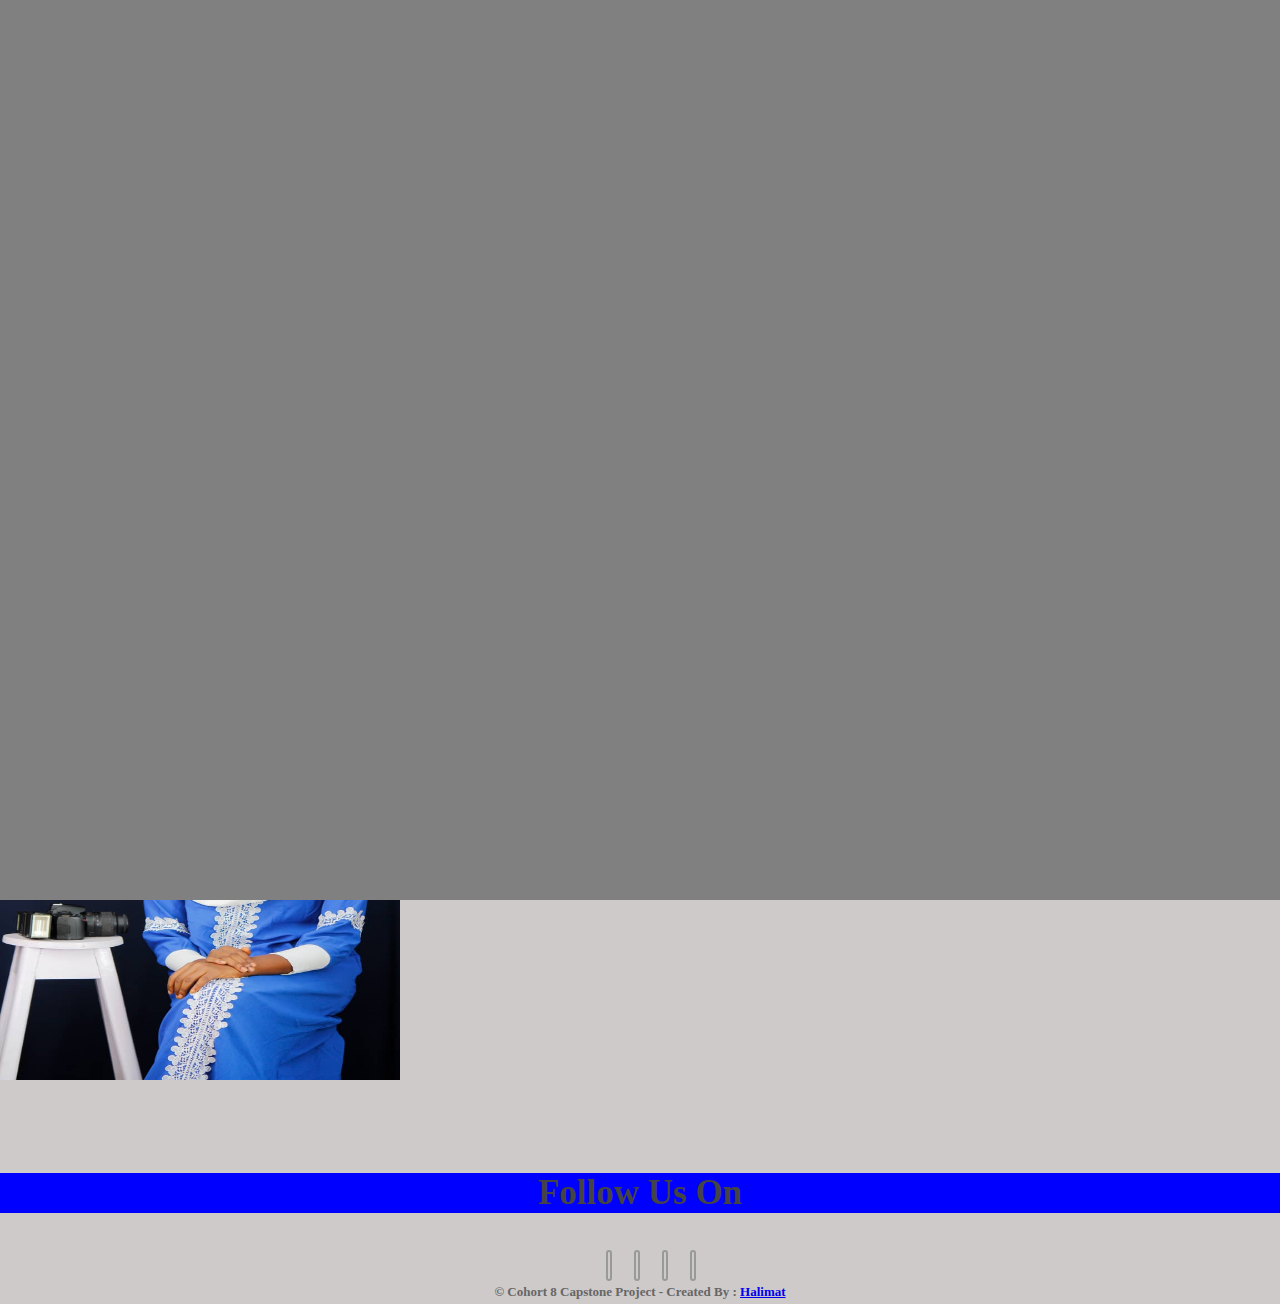
==== commit 5762a9c5: "." ====
--- a/about.html
+++ b/about.html
@@ -33,7 +33,7 @@
     <script src="js/respond.min.js"></script>
   [endif]-->
     </head>
-    <body data-spy="scroll" data-target=".navbar-default" data-offset="100">
+    <body style="background-color: rgb(206, 202, 202);" data-spy="scroll" data-target=".navbar-default" data-offset="100">
         <!--Preloader-->
         <div id="preloader">
             <div id="pre-status">
@@ -73,17 +73,20 @@
                                     <a class="scroll" href="index.html">Home</a>
                                 </li>
                                 <li>
-                                    <a class="scroll" href="about.html">About</a>
-                                </li>
-                                <a class="scroll" href="portfolio.html"
-                                >Portfolio</a
-                            >
-                        </li>
-                        <li>
-                            <a class="scroll" href="contact.html"
-                                >Contact</a
-                            >
-                        </li>
+                                    <a class="scroll" href="about.html"
+                                        >About</a
+                                    >
+                                </li>
+                                <li>
+                                    <a class="scroll" href="portfolio.html"
+                                        >Portfolio</a
+                                    >
+                                </li>
+                                <li>
+                                    <a class="scroll" href="contact.html"
+                                        >Contact</a
+                                    >
+                                </li>
                             </ul>
                         </div>
                         <!-- /.navbar-collapse -->
@@ -100,7 +103,7 @@
                             <h2>ABOUT <span>US</span></h2>
                             <div class="line"></div>
                             <h1></h1>
-                            <P>
+                            <P style="font-size: x-large;">
                                 FRONTEND <Span style="color: blue;">DEVELOPER</Span>
                             </P>
                         </h1>
@@ -116,22 +119,22 @@
                                 >
                                     
                                 </h3>
-                                <p>
+                                <p style="margin-top: 50px;">
                                     <span><strong>C</strong></span
                                     >onscientious frontend developer with 
-                                    few monthsexperience using Hypertext
-                                     Markup Language(HTML), Cascading Style 
-                                     Sheet(CSS) and JavaScript.I am ready and
-                                     willing to learn more about tech and a lot 
-                                     of new things.Also a Mathematics student of 
-                                     Tai Solarin University of Education, presently 
-                                     in 400 level.
+                                    few months experience using Hypertext
+                                    Markup Language(HTML), Cascading Style 
+                                    Sheet(CSS), and JavaScript. I am ready
+                                    and willing to learn more about tech and a 
+                                    lot of new things. also a mathematics student
+                                    of Tai Solarin University of Education, presently
+                                    in 400 level.
                                     </p>
                                     <p>
-                                        A certified baker with years of experience.I bake cakes 
+                                        A certified baker with years of experience. I bake cakes 
                                         for occasions like weddings, birthdays and lot more,
-                                        I also do delicious and yummy pastries.You can also surprise
-                                        your lovely ones, we get you covered.Still learning more about 
+                                        I also do delicious and yummy pastries. You can also surprise
+                                        your lovely ones, we get you covered. Still learning more about 
                                         baking and will still learn more on it.
                                     </p>
                                 </p>
@@ -141,14 +144,14 @@
                                 data-wow-duration="1000ms"
                                 data-wow-delay="300ms"
                             >
-                                <img src="images/Aboutus/pics.jpg" alt="" />
+                                <img style="width: 400px; height: 400px; margin-top: 100px;" src="images/Aboutus/pics.jpg" alt="" class="img-fluid" />
                             </div>
                         </div>
                     </div>
                 </div>
             </section>
             <footer id="footer-down">
-                <h2>Follow Us On</h2>
+                <h2 style="background-color: blue;">Follow Us On</h2>
                 <ul class="social-icon">
                     <li class="facebook hvr-pulse">
                         <a href="https://www.facebook.com/halimat.jinad.9?mibextid=2JQ9oc"><i class="fa fa-facebook-f"></i></a>
--- a/css/style.css
+++ b/css/style.css
@@ -433,6 +433,7 @@
 #about {
     padding: 3% 0%;
     margin-top: 20px;
+    color: white;
 }
 #about .heading {
     text-align: center;
@@ -440,6 +441,7 @@
 }
 .heading h2 {
     font-family: 'helvetica_ce_55_romanregular';
+    padding-top: 30px;
 }
 .heading p {
     padding: 20px 0px;
@@ -456,7 +458,7 @@
 .ab-sec p {
     padding: 10px 0px;
     font-size: 20px;
-    padding-top: 80px;
+    padding-top: 60px;
 }
 /*Background-stylesheets-include-here*/
 .bg-sec {
@@ -1042,6 +1044,10 @@
 .mobilenav li:hover {
     cursor: pointer;
 }
+.mobileabout h2 {
+    padding-top: 20px;
+
+}
 .nav-label {
     border-bottom: 1px solid #fff;
     padding-bottom: 10px;
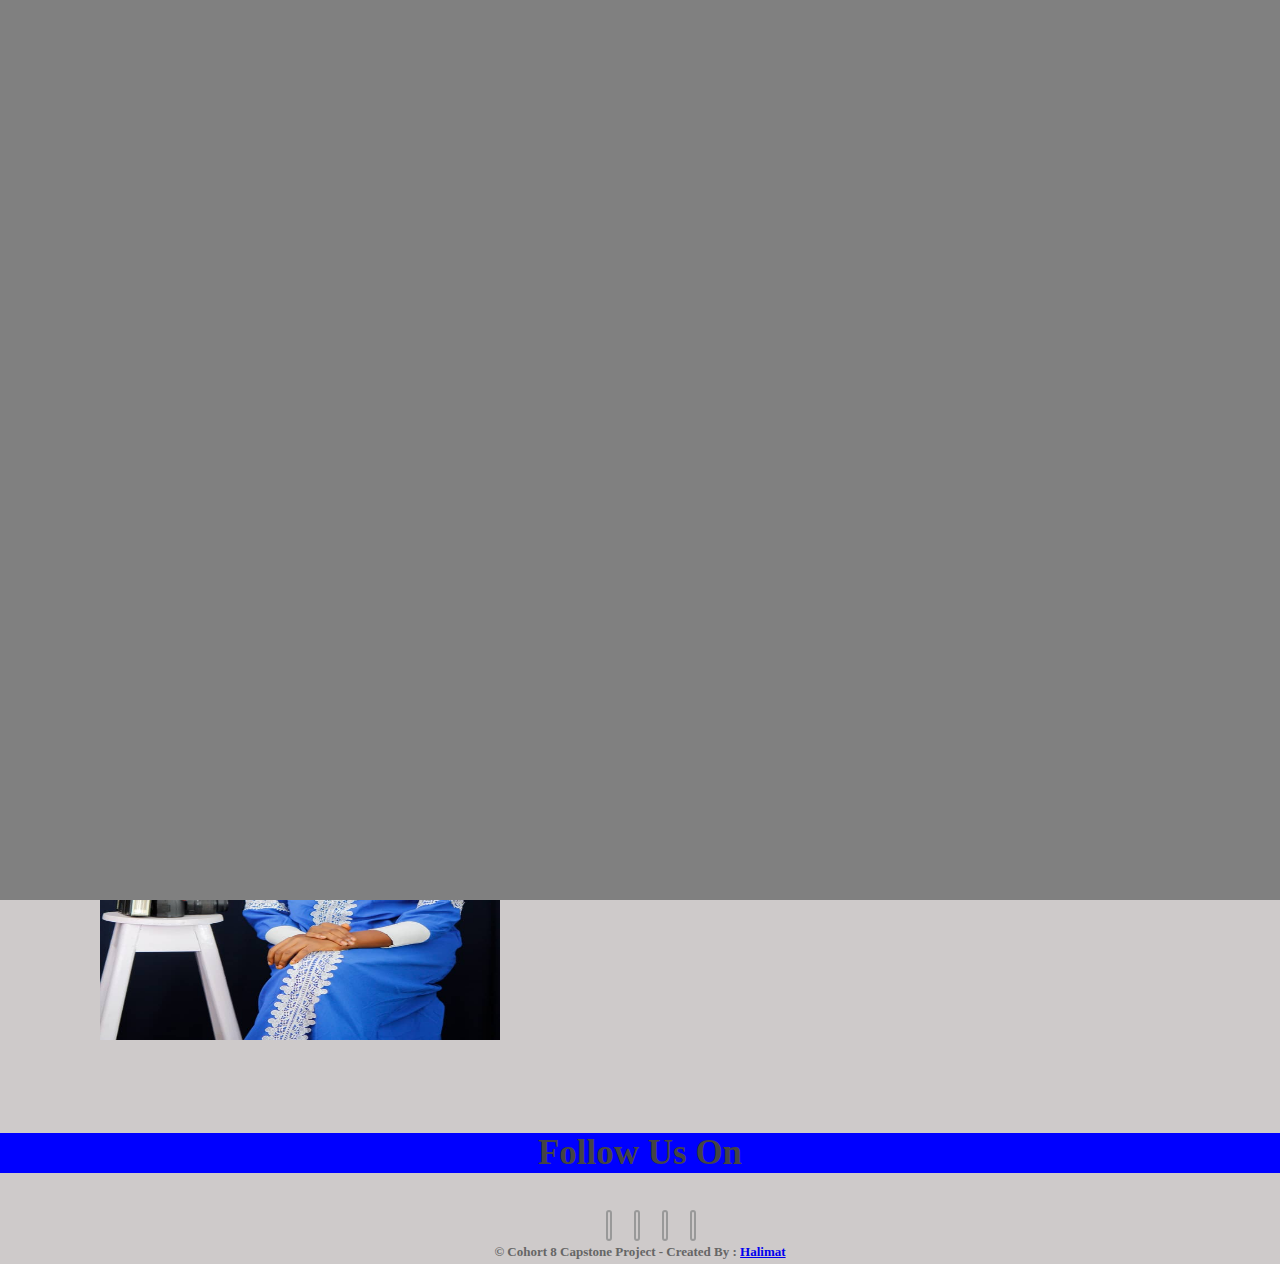
==== commit e0627375: "." ====
--- a/about.html
+++ b/about.html
@@ -69,7 +69,7 @@
                             id="bs-example-navbar-collapse-1"
                         >
                             <ul class="nav navbar-nav">
-                                <li class="active">
+                                <li class="active" style="color: white;">
                                     <a class="scroll" href="index.html">Home</a>
                                 </li>
                                 <li>
@@ -144,7 +144,7 @@
                                 data-wow-duration="1000ms"
                                 data-wow-delay="300ms"
                             >
-                                <img style="width: 400px; height: 400px; margin-top: 100px;" src="images/Aboutus/pics.jpg" alt="" class="img-fluid" />
+                                <img style="width: 400px; height: 350px; margin-top: 110px; padding-left: 100px;" src="images/Aboutus/pics.jpg" alt="" class="img-fluid" />
                             </div>
                         </div>
                     </div>
--- a/css/style.css
+++ b/css/style.css
@@ -274,7 +274,7 @@
 }
 #menu ul.nav li a {
     font-size: 15px;
-    color: black;
+    color: white;
 }
 #menu .nav > li > a {
     background: none;
@@ -525,99 +525,7 @@
 .media-body p {
     text-align: justify;
 }
-/*Experience-stylesheets-include-here*/
-.experience {
-    margin-top: 30px;
-}
-.progress {
-    height: 20px;
-    background-color: #d7d7d7;
-    border-radius: 0;
-    box-shadow: none;
-    -webkit-box-shadow: none;
-    margin-bottom: 25px;
-}
-.progress-bar {
-    box-shadow: none;
-    -webkit-box-shadow: none;
-    text-align: right;
-    padding-right: 12px;
-    font-size: 12px;
-    font-weight: 600;
-    background: blue;
-}
-.progress .progress-bar.six-sec-ease-in-out {
-    -webkit-transition: width 2s ease-in-out;
-    transition: width 2s ease-in-out;
-}
-.lead {
-    font-size: 16px;
-    font-weight: bold;
-    text-align: left;
-}
-/*Features-stylesheets-include-here*/
-#features {
-    text-align: center;
-    padding: 2% 0%;
-}
-#features .nav-tabs {
-    display: inline-block;
-    margin-top: 20px;
-}
-.tab p {
-    text-align: justify;
-}
-#features .nav-tabs > li.active > a,
-#features .nav-tabs > li.active > a:hover,
-#features .nav-tabs > li.active > a:focus {
-    box-shadow: 0 1px 4px rgba(0, 0, 0, 0.26);
-    border-bottom: 2px solid blue;
-    background: #f8f8f8;
-}
-#features .nav-tabs > li > a {
-    color: #555;
-    margin-right: 0;
-    box-shadow: 0 1px 4px rgba(0, 0, 0, 0.26);
-    background-color: #fff;
-    border-right: 1px solid #e0e0e0;
-    border-radius: 0px;
-    border-bottom: 1px solid #ffffff;
-    width: 110px;
-    padding: 0;
-    height: 80px;
-    line-height: 80px;
-    font-size: 32px;
-}
-#features .nav-tabs > li > a i.fa {
-    font-size: 25px;
-}
-#features .nav-tabs > li.active > a i.fa {
-    color: blue;
-}
-#features .nav-tabs > li > a:hover {
-    border-color: transparent;
-    border-right: 1px solid #e0e0e0;
-}
-#features p.feat-sec-1 {
-    padding-top: 10px;
-}
-#features .tab-content .feat-sec {
-    margin-top: 10px;
-}
-#features .tab-content h5 {
-    text-align: left;
-    font-weight: bolder;
-}
-#features .tab-content .line {
-    float: left;
-}
-.tab {
-    margin-top: 20px;
-}
-.tab-img {
-    position: relative;
-    top: 50px;
-}
+
 /*Portfolio-stylesheets-include-here*/
 #portfolio {
     padding: 2% 0%;
@@ -754,85 +662,7 @@
     -o-transition: none;
     transition: none;
 }
-/*Pricing-stylesheets-include-here*/
-#pricing {
-    padding: 4% 0% 0% 2%;
-    text-align: center;
-}
-#pricing ul.pricing {
-    list-style: none;
-    padding: 0;
-    margin: 70px 0 30px;
-    border: 1px solid #eee;
-    border-radius: 5px 5px 4px 4px;
-    padding: 15px;
-    text-align: center;
-}
-#pricing ul.pricing:hover {
-    box-shadow: 0 8px 8px rgba(0, 0, 0, 0.26);
-    -webkit-transition-duration: 0.3s;
-    -moz-transition-duration: 0.3s;
-    -ms-transition-duration: 0.3s;
-    -o-transition-duration: 0.3s;
-    transition-duration: 0.3s;
-}
-#pricing ul.pricing li {
-    display: block;
-    padding: 10px;
-    color: #666;
-}
-#pricing ul.pricing li.plan-header {
-    background: #f8f8f8;
-    border-radius: 4px 4px 0 0;
-    margin: -15px -15px 10px;
-    padding: 15px 15px 30px;
-    border: 0;
-}
-#pricing ul.pricing li.plan-header .price-duration {
-    position: relative;
-    margin-top: -63px;
-    top: -10px;
-    display: inline-block;
-    width: 116px;
-    height: 116px;
-    background-image: -moz-linear-gradient(90deg, blue 0%, blue 100%);
-    background-image: -webkit-linear-gradient(90deg, blue 0%, blue 100%);
-    background-image: -ms-linear-gradient(90deg, blue 0%, blue 100%);
-    color: #fff;
-    border-radius: 100px;
-    border: 5px solid #f6f6f6;
-}
-#pricing ul.pricing li.plan-header .price-duration {
-    display: block;
-    line-height: 1;
-}
-#pricing ul.pricing strong {
-    font-size: 14px;
-}
-#pricing ul.pricing li.plan-header .price-duration > .price {
-    font-size: 24px;
-    font-weight: 700;
-    margin-top: 35px;
-}
-#pricing ul.pricing li.plan-header .price-duration > .duration {
-    margin-top: 5px;
-}
-#pricing ul.pricing li.plan-header .plan-name {
-    margin-top: 10px;
-    font-size: 21px;
-    color: #444;
-    font-weight: bold;
-    line-height: 1;
-    text-transform: uppercase;
-}
-#pricing ul.pricing.featured {
-    background: #222534;
-    color: #fff;
-    border: 0;
-}
-#pricing ul.pricing.featured li.plan-header .plan-name {
-    color: #fff;
-}
+
 /*Contact-stylesheets-include-here*/
 #contact {
     text-align: center;
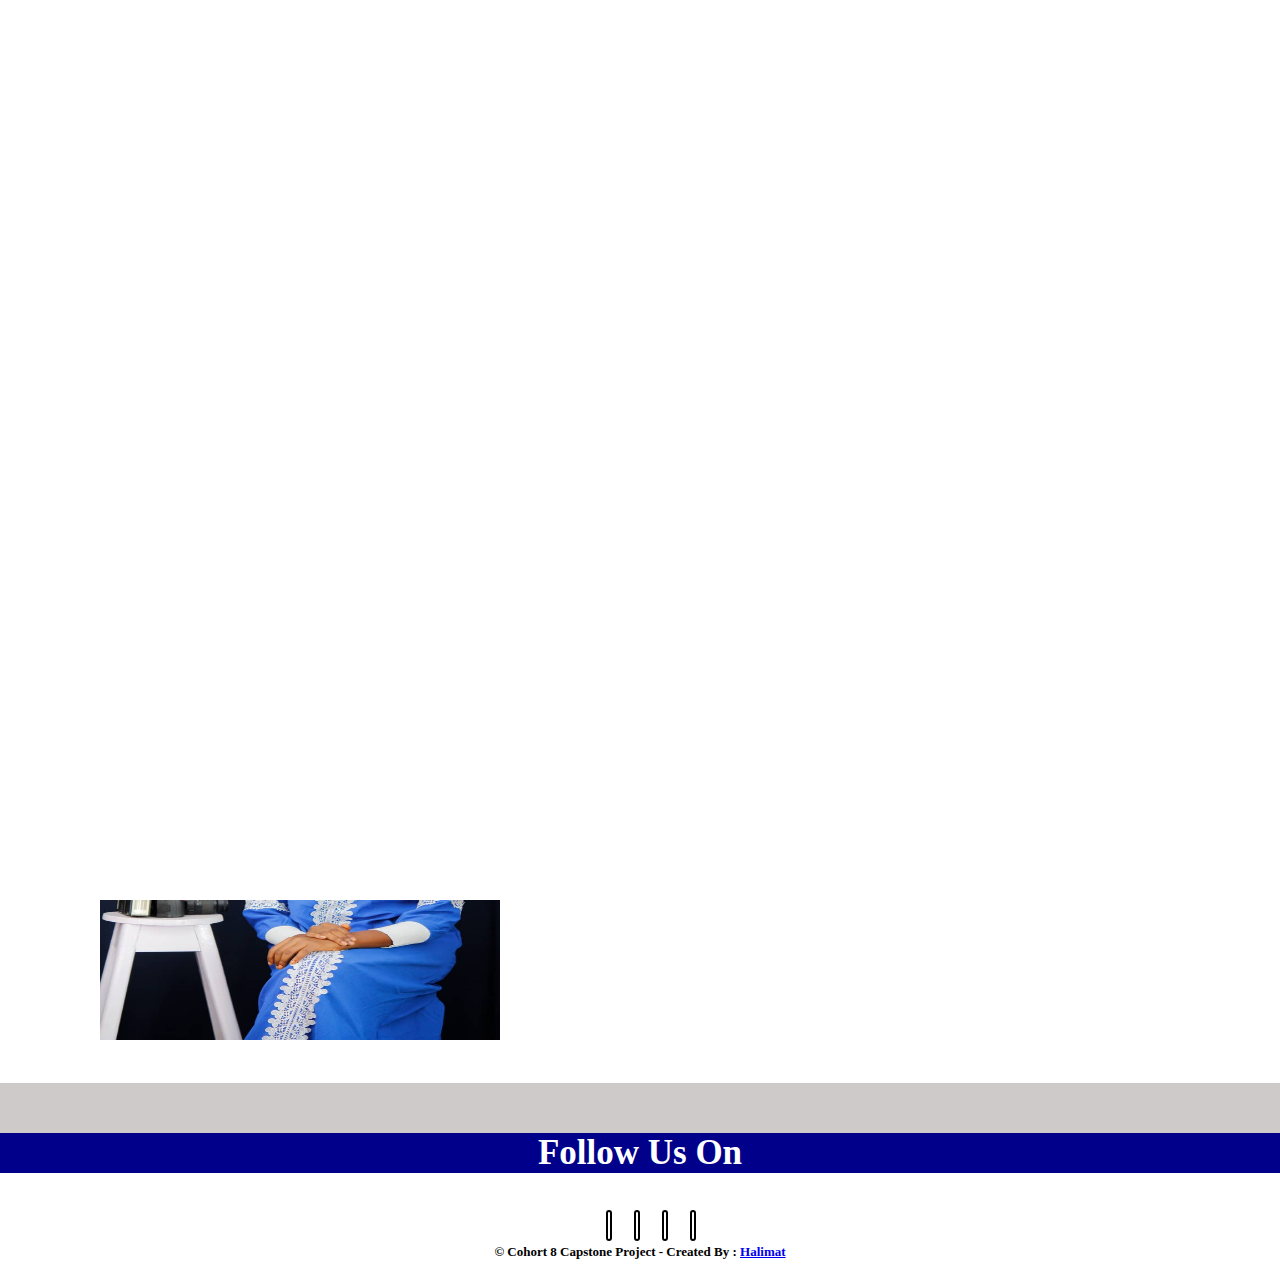
==== commit 95039d51: "." ====
--- a/about.html
+++ b/about.html
@@ -64,7 +64,7 @@
                             /></a>
                         </div>
                         <!-- Collect the nav links, forms, and other content for toggling -->
-                        <div
+                        <div 
                             class="collapse navbar-collapse"
                             id="bs-example-navbar-collapse-1"
                         >
@@ -96,11 +96,11 @@
             </div>
         </header>
               <!--About-Section-Start-->
-              <section id="about">
+              <section id="about" style="background-color: white;">
                 <div class="container">
                     <div class="col-md-8 col-md-offset-2">
                         <div class="heading">
-                            <h2>ABOUT <span>US</span></h2>
+                            <h2 style="color: black;">ABOUT <span>US</span></h2>
                             <div class="line"></div>
                             <h1></h1>
                             <P style="font-size: x-large;">
@@ -119,7 +119,7 @@
                                 >
                                     
                                 </h3>
-                                <p style="margin-top: 50px;">
+                                <p style="margin-top: 50px; color: black;">
                                     <span><strong>C</strong></span
                                     >onscientious frontend developer with 
                                     few months experience using Hypertext
@@ -130,7 +130,7 @@
                                     of Tai Solarin University of Education, presently
                                     in 400 level.
                                     </p>
-                                    <p>
+                                    <p style="color: black;">
                                         A certified baker with years of experience. I bake cakes 
                                         for occasions like weddings, birthdays and lot more,
                                         I also do delicious and yummy pastries. You can also surprise
@@ -139,7 +139,7 @@
                                     </p>
                                 </p>
                             </div>
-                            <div 
+                            <div style="background-color: white;"
                                 class="col-md-6 ab-sec-img wow fadeInUp"
                                 data-wow-duration="1000ms"
                                 data-wow-delay="300ms"
@@ -150,8 +150,8 @@
                     </div>
                 </div>
             </section>
-            <footer id="footer-down">
-                <h2 style="background-color: blue;">Follow Us On</h2>
+            <footer id="footer-down" style="background-color: white;">
+                <h2 style="background-color: darkblue; color: white;">Follow Us On</h2>
                 <ul class="social-icon">
                     <li class="facebook hvr-pulse">
                         <a href="https://www.facebook.com/halimat.jinad.9?mibextid=2JQ9oc"><i class="fa fa-facebook-f"></i></a>
@@ -166,7 +166,7 @@
                         <a href="https://instagram.com/halimat_jinad"><i class="fa fa-instagram"></i></a>
                     </li>
                 </ul>
-                <p>
+                <p style="color: black;">
                     &copy; Cohort 8 Capstone Project - Created By :
                     <a href="http://templatestock.co" target="_blank"
                         >Halimat</a
--- a/css/style.css
+++ b/css/style.css
@@ -39,23 +39,23 @@
 }
 /*for-section-text-start-here*/
 ::selection {
-    background: blue; /* WebKit/Blink Browsers */
+    background: darkblue; /* WebKit/Blink Browsers */
     color: #fff;
 }
 ::-webkit-selection {
-    background-color: blue;
+    background-color: darkblue;
     color: gray;
 }
 ::-ms-selection {
-    background-color: blue;
+    background-color: darkblue;
     color: #fff;
 }
 ::-o-selection {
-    background-color: blue;
+    background-color: darkblue;
     color: #fff;
 }
 ::-moz-selection {
-    background-color: blue;
+    background-color: darkblue;
     color: #fff;
 }
 /* ========================================================================
@@ -107,7 +107,7 @@
   Hover End
  ========================================================================== */
 #preloader {
-    background: gray;
+    background: white;
     bottom: 0;
     left: 0;
     position: fixed;
@@ -192,13 +192,13 @@
     font-weight: bolder;
 }
 span {
-    color: blue;
+    color: darkblue;
 }
 .space {
     margin: 30px 0px;
 }
 .line {
-    border: 1px solid blue;
+    border: 1px solid darkblue;
     width: 15%;
 }
 a:hover,
@@ -217,7 +217,7 @@
 }
 a.btn-down:hover {
     background: #fff;
-    color: blue;
+    color: darkblue;
     transition: all 0.5s;
     -moz-transition: all 0.5s;
     -o-transition: all 0.5s;
@@ -226,15 +226,15 @@
 a.btn-order {
     height: 50px;
     width: 50px;
-    color: blue;
-    border: 2px solid blue;
+    color: darkblue;
+    border: 2px solid darkblue;
     padding: 3% 5%;
     font-size: 15px;
     position: relative;
     top: 5px;
 }
 a.btn-order:hover {
-    background: blue;
+    background: darkblue;
     color: #fff;
     transition: all 0.5s;
     -moz-transition: all 0.5s;
@@ -242,13 +242,13 @@
     -webkit-transition: all 0.5s;
 }
 a.btn-send {
-    color: blue;
-    border: 2px solid blue;
+    color: darkblue;
+    border: 2px solid darkblue;
     padding: 2% 0%;
     font-size: 15px;
 }
 a.btn-send:hover {
-    background: blue;
+    background: darkblue;
     color: #fff;
     transition: all 0.5s;
     -moz-transition: all 0.5s;
@@ -257,7 +257,7 @@
 }
 /*Navigation-stylesheets-include-here*/
 .navbar-default {
-    background: blue;
+    background: darkblue;
     border: rgba(248, 248, 248, 0);
     padding: 5px 5px;
 }
@@ -357,7 +357,7 @@
 }
 .home-carousel-left,
 .home-carousel-right {
-    background-color: blue;
+    background-color: darkblue;
     color: #fff;
     font-size: 32px;
     height: 40px;
@@ -447,7 +447,7 @@
     padding: 20px 0px;
     font-size: 13px;
     font-weight: bolder;
-    color: #555;
+    color: black;
 }
 .ab-sec {
     text-align: justify;
@@ -462,7 +462,7 @@
 }
 /*Background-stylesheets-include-here*/
 .bg-sec {
-    background: gray;
+    background: white;
     margin-top: 10px;
     padding: 1% 0%;
 }
@@ -501,13 +501,13 @@
     text-align: center;
     width: 64px;
     border-radius: 100%;
-    color: blue;
+    color: darkblue;
     border: 1px solid #d7d7d7;
     transition: background-color 400ms, background-color 400ms;
     position: relative;
 }
 .media.service-box:hover .pull-left > i {
-    background: blue;
+    background: darkblue;
     color: #fff;
     transform: rotateY(360deg);
     -moz-transform: rotate(360deg);
@@ -552,7 +552,7 @@
 }
 #portfolio .portfolio-filter > li a:hover,
 #portfolio .portfolio-filter > li a.active {
-    background: blue;
+    background: darkblue;
     color: #fff;
     -webkit-transition-duration: 0.5s;
     -moz-transition-duration: 0.5s;
@@ -572,7 +572,7 @@
     margin-left: -10px;
     border-width: 10px;
     border-style: solid;
-    border-color: blue transparent transparent transparent;
+    border-color: darkblue transparent transparent transparent;
 }
 #portfolio .portfolio-filter > li:first-child a {
     border-radius: 4px 0 0 4px;
@@ -609,7 +609,7 @@
 }
 #portfolio .portfolio-item:hover .portfolio-info i.fa {
     font-size: 30px;
-    color: blue;
+    color: darkblue;
 }
 /* Start: Recommended Isotope styles */
 /**** Isotope Filtering ****/
@@ -676,13 +676,13 @@
     font-weight: bold;
 }
 .contact-sec-1 ul.contact-form li i.fa {
-    color: #666;
+    color: black;
     float: left;
     margin-right: 10px;
 }
 .contact-sec-1 ul.contact-form li h6 {
     font-size: 14px;
-    color: #666;
+    color: black;
     margin: 0;
 }
 .contact-sec-1 h4 {
@@ -698,10 +698,10 @@
     padding-bottom: 30px;
 }
 .contact-sec-1 ul li a {
-    color: #666;
+    color: black;
 }
 .contact-sec-1 ul li a:hover {
-    color: blue;
+    color: darkblue;
     -webkit-transition-duration: 0.3s;
     -moz-transition-duration: 0.3s;
     -ms-transition-duration: 0.3s;
@@ -717,16 +717,18 @@
 .form-group {
     margin-bottom: 30px;
     margin-top: 20px;
+    color: black;
 }
 textarea.form-control {
     min-height: 120px;
     resize: none;
 }
 .form-control {
-    border: 1px solid #ccc;
+    border: 1px solid black;
     height: 35px;
     border-radius: 0;
     box-shadow: none;
+    color: black;
 }
 /*Footer-stylesheets-include-here*/
 #footer {
@@ -743,7 +745,7 @@
     text-align: center;
 }
 #footer-down h2 {
-    color: #444;
+    color: #000;
     margin: 20px 0px 40px 0px;
     text-transform: none;
 }
@@ -752,9 +754,9 @@
     margin-right: 20px;
 }
 #footer-down ul li a i.fa {
-    color: #999;
+    color: black;
     font-size: 22px;
-    border: 2px solid #999;
+    border: 2px solid black;
     height: 50px;
     width: 50px;
     border-radius: 50px;
@@ -795,7 +797,7 @@
 
 /*Full-screen-menu-stylesheet-include-here*/
 .top-animate {
-    background: blue !important;
+    background: darkblue !important;
     top: 13px !important;
     -webkit-transform: rotate(45deg);
     /* Chrome, Safari, Opera */
@@ -805,7 +807,7 @@
     opacity: 0;
 }
 .bottom-animate {
-    background: blue !important;
+    background: darkblue !important;
     top: 13px !important;
     -webkit-transform: rotate(-225deg);
     /* Chrome, Safari, Opera */
@@ -829,7 +831,7 @@
     top: 21px;
 }
 .menui {
-    background: blue;
+    background: darkblue;
     transition: 0.6s ease;
     transition-timing-function: cubic-bezier(0.75, 0, 0.29, 1.01);
     margin-top: 10px;
@@ -968,15 +970,15 @@
 a.btn-learn {
     height: 50px;
     width: 50px;
-    color: blue;
-    border: 2px solid blue;
+    color: darkblue;
+    border: 2px solid darkblue;
     padding: 1% 2%;
     font-size: 15px;
     position: relative;
     top: 40px;
 }
 a.btn-learn:hover {
-    background: blue;
+    background: darkblue;
     color: #fff;
     transition: all 0.5s;
     -moz-transition: all 0.5s;
